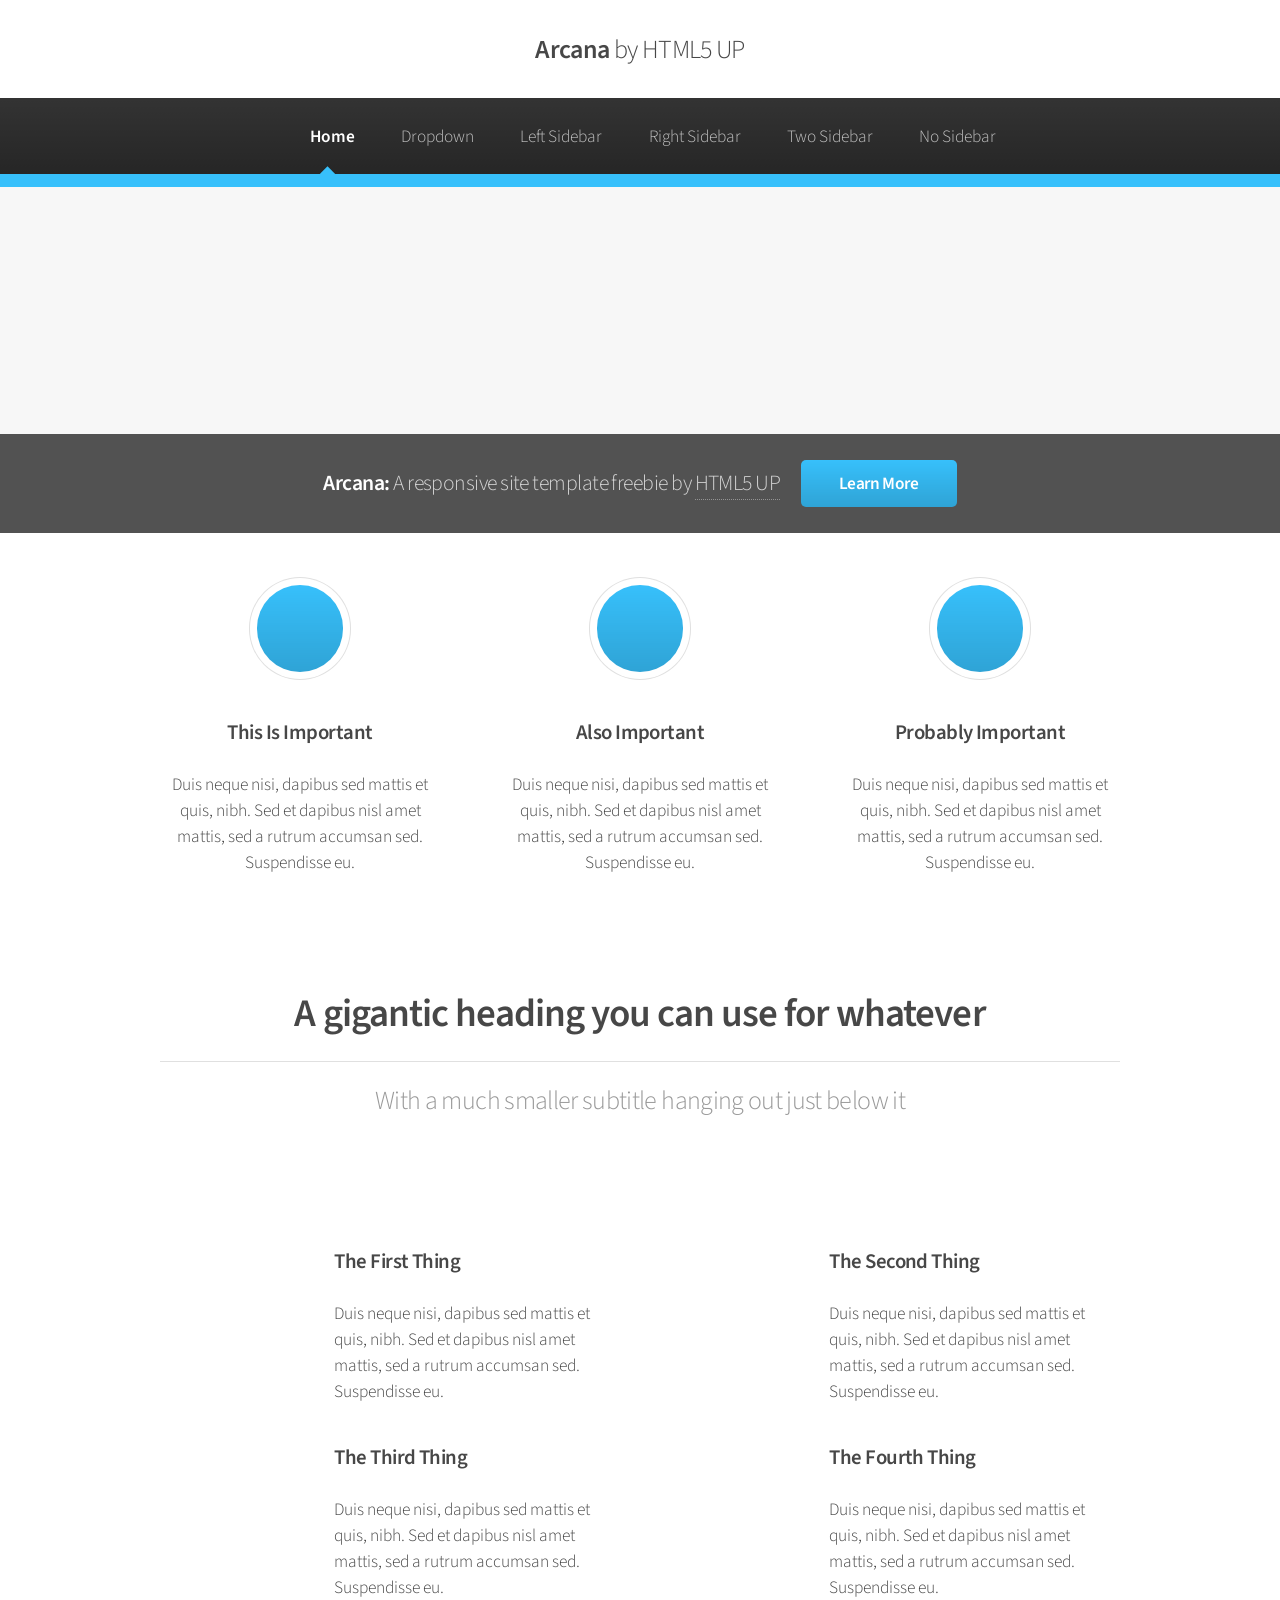
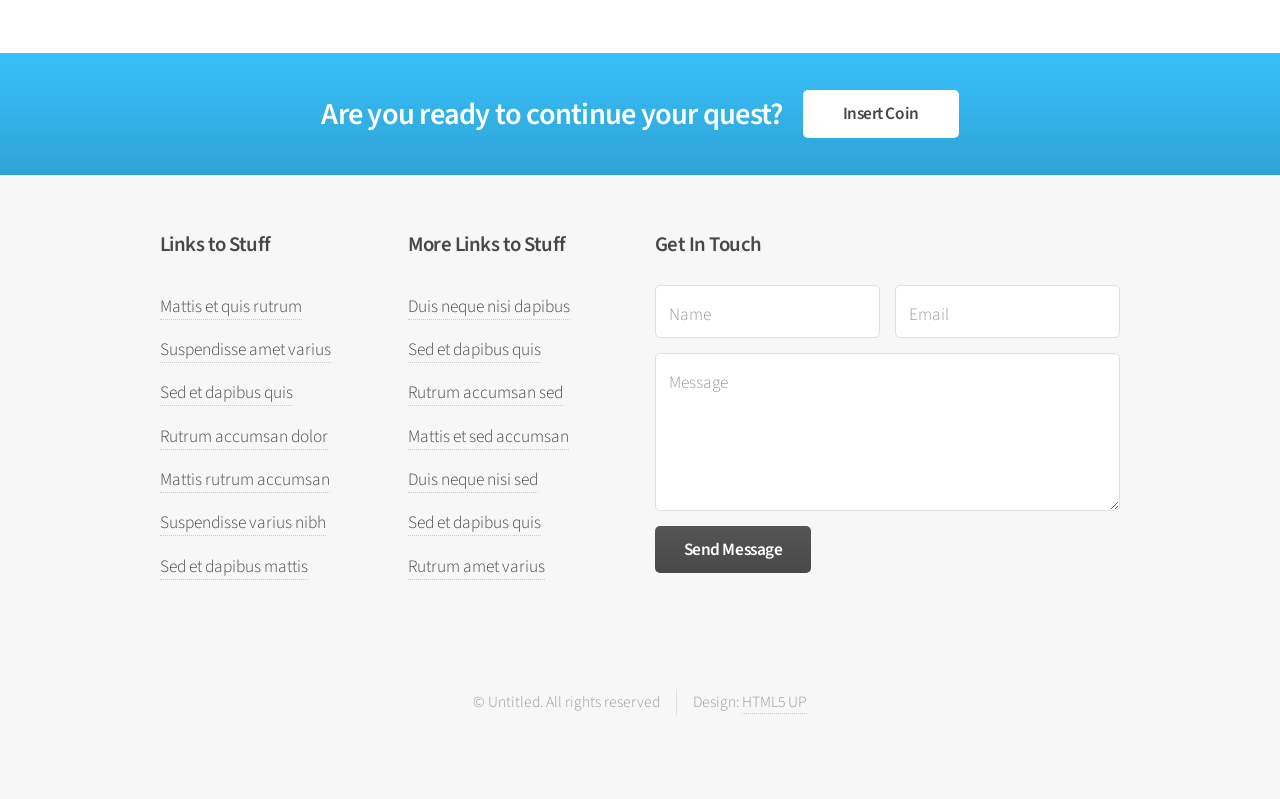
==== index.html @ fba7404a "template downloaded" ====
<!DOCTYPE HTML>
<!--
	Arcana by HTML5 UP
	html5up.net | @ajlkn
	Free for personal and commercial use under the CCA 3.0 license (html5up.net/license)
-->
<html>
	<head>
		<title>Arcana by HTML5 UP</title>
		<meta charset="utf-8" />
		<meta name="viewport" content="width=device-width, initial-scale=1, user-scalable=no" />
		<link rel="stylesheet" href="assets/css/main.css" />
	</head>
	<body class="is-preload">
		<div id="page-wrapper">

			<!-- Header -->
				<div id="header">

					<!-- Logo -->
						<h1><a href="index.html" id="logo">Arcana <em>by HTML5 UP</em></a></h1>

					<!-- Nav -->
						<nav id="nav">
							<ul>
								<li class="current"><a href="index.html">Home</a></li>
								<li>
									<a href="#">Dropdown</a>
									<ul>
										<li><a href="#">Lorem dolor</a></li>
										<li><a href="#">Magna phasellus</a></li>
										<li><a href="#">Etiam sed tempus</a></li>
										<li>
											<a href="#">Submenu</a>
											<ul>
												<li><a href="#">Lorem dolor</a></li>
												<li><a href="#">Phasellus magna</a></li>
												<li><a href="#">Magna phasellus</a></li>
												<li><a href="#">Etiam nisl</a></li>
												<li><a href="#">Veroeros feugiat</a></li>
											</ul>
										</li>
										<li><a href="#">Veroeros feugiat</a></li>
									</ul>
								</li>
								<li><a href="left-sidebar.html">Left Sidebar</a></li>
								<li><a href="right-sidebar.html">Right Sidebar</a></li>
								<li><a href="two-sidebar.html">Two Sidebar</a></li>
								<li><a href="no-sidebar.html">No Sidebar</a></li>
							</ul>
						</nav>

				</div>

			<!-- Banner -->
				<section id="banner">
					<header>
						<h2>Arcana: <em>A responsive site template freebie by <a href="http://html5up.net">HTML5 UP</a></em></h2>
						<a href="#" class="button">Learn More</a>
					</header>
				</section>

			<!-- Highlights -->
				<section class="wrapper style1">
					<div class="container">
						<div class="row gtr-200">
							<section class="col-4 col-12-narrower">
								<div class="box highlight">
									<i class="icon major fa-paper-plane"></i>
									<h3>This Is Important</h3>
									<p>Duis neque nisi, dapibus sed mattis et quis, nibh. Sed et dapibus nisl amet mattis, sed a rutrum accumsan sed. Suspendisse eu.</p>
								</div>
							</section>
							<section class="col-4 col-12-narrower">
								<div class="box highlight">
									<i class="icon major fa-pencil"></i>
									<h3>Also Important</h3>
									<p>Duis neque nisi, dapibus sed mattis et quis, nibh. Sed et dapibus nisl amet mattis, sed a rutrum accumsan sed. Suspendisse eu.</p>
								</div>
							</section>
							<section class="col-4 col-12-narrower">
								<div class="box highlight">
									<i class="icon major fa-wrench"></i>
									<h3>Probably Important</h3>
									<p>Duis neque nisi, dapibus sed mattis et quis, nibh. Sed et dapibus nisl amet mattis, sed a rutrum accumsan sed. Suspendisse eu.</p>
								</div>
							</section>
						</div>
					</div>
				</section>

			<!-- Gigantic Heading -->
				<section class="wrapper style2">
					<div class="container">
						<header class="major">
							<h2>A gigantic heading you can use for whatever</h2>
							<p>With a much smaller subtitle hanging out just below it</p>
						</header>
					</div>
				</section>

			<!-- Posts -->
				<section class="wrapper style1">
					<div class="container">
						<div class="row">
							<section class="col-6 col-12-narrower">
								<div class="box post">
									<a href="#" class="image left"><img src="images/pic01.jpg" alt="" /></a>
									<div class="inner">
										<h3>The First Thing</h3>
										<p>Duis neque nisi, dapibus sed mattis et quis, nibh. Sed et dapibus nisl amet mattis, sed a rutrum accumsan sed. Suspendisse eu.</p>
									</div>
								</div>
							</section>
							<section class="col-6 col-12-narrower">
								<div class="box post">
									<a href="#" class="image left"><img src="images/pic02.jpg" alt="" /></a>
									<div class="inner">
										<h3>The Second Thing</h3>
										<p>Duis neque nisi, dapibus sed mattis et quis, nibh. Sed et dapibus nisl amet mattis, sed a rutrum accumsan sed. Suspendisse eu.</p>
									</div>
								</div>
							</section>
						</div>
						<div class="row">
							<section class="col-6 col-12-narrower">
								<div class="box post">
									<a href="#" class="image left"><img src="images/pic03.jpg" alt="" /></a>
									<div class="inner">
										<h3>The Third Thing</h3>
										<p>Duis neque nisi, dapibus sed mattis et quis, nibh. Sed et dapibus nisl amet mattis, sed a rutrum accumsan sed. Suspendisse eu.</p>
									</div>
								</div>
							</section>
							<section class="col-6 col-12-narrower">
								<div class="box post">
									<a href="#" class="image left"><img src="images/pic04.jpg" alt="" /></a>
									<div class="inner">
										<h3>The Fourth Thing</h3>
										<p>Duis neque nisi, dapibus sed mattis et quis, nibh. Sed et dapibus nisl amet mattis, sed a rutrum accumsan sed. Suspendisse eu.</p>
									</div>
								</div>
							</section>
						</div>
					</div>
				</section>

			<!-- CTA -->
				<section id="cta" class="wrapper style3">
					<div class="container">
						<header>
							<h2>Are you ready to continue your quest?</h2>
							<a href="#" class="button">Insert Coin</a>
						</header>
					</div>
				</section>

			<!-- Footer -->
				<div id="footer">
					<div class="container">
						<div class="row">
							<section class="col-3 col-6-narrower col-12-mobilep">
								<h3>Links to Stuff</h3>
								<ul class="links">
									<li><a href="#">Mattis et quis rutrum</a></li>
									<li><a href="#">Suspendisse amet varius</a></li>
									<li><a href="#">Sed et dapibus quis</a></li>
									<li><a href="#">Rutrum accumsan dolor</a></li>
									<li><a href="#">Mattis rutrum accumsan</a></li>
									<li><a href="#">Suspendisse varius nibh</a></li>
									<li><a href="#">Sed et dapibus mattis</a></li>
								</ul>
							</section>
							<section class="col-3 col-6-narrower col-12-mobilep">
								<h3>More Links to Stuff</h3>
								<ul class="links">
									<li><a href="#">Duis neque nisi dapibus</a></li>
									<li><a href="#">Sed et dapibus quis</a></li>
									<li><a href="#">Rutrum accumsan sed</a></li>
									<li><a href="#">Mattis et sed accumsan</a></li>
									<li><a href="#">Duis neque nisi sed</a></li>
									<li><a href="#">Sed et dapibus quis</a></li>
									<li><a href="#">Rutrum amet varius</a></li>
								</ul>
							</section>
							<section class="col-6 col-12-narrower">
								<h3>Get In Touch</h3>
								<form>
									<div class="row gtr-50">
										<div class="col-6 col-12-mobilep">
											<input type="text" name="name" id="name" placeholder="Name" />
										</div>
										<div class="col-6 col-12-mobilep">
											<input type="email" name="email" id="email" placeholder="Email" />
										</div>
										<div class="col-12">
											<textarea name="message" id="message" placeholder="Message" rows="5"></textarea>
										</div>
										<div class="col-12">
											<ul class="actions">
												<li><input type="submit" class="button alt" value="Send Message" /></li>
											</ul>
										</div>
									</div>
								</form>
							</section>
						</div>
					</div>

					<!-- Icons -->
						<ul class="icons">
							<li><a href="#" class="icon fa-twitter"><span class="label">Twitter</span></a></li>
							<li><a href="#" class="icon fa-facebook"><span class="label">Facebook</span></a></li>
							<li><a href="#" class="icon fa-github"><span class="label">GitHub</span></a></li>
							<li><a href="#" class="icon fa-linkedin"><span class="label">LinkedIn</span></a></li>
							<li><a href="#" class="icon fa-google-plus"><span class="label">Google+</span></a></li>
						</ul>

					<!-- Copyright -->
						<div class="copyright">
							<ul class="menu">
								<li>&copy; Untitled. All rights reserved</li><li>Design: <a href="http://html5up.net">HTML5 UP</a></li>
							</ul>
						</div>

				</div>

		</div>

		<!-- Scripts -->
			<script src="assets/js/jquery.min.js"></script>
			<script src="assets/js/jquery.dropotron.min.js"></script>
			<script src="assets/js/browser.min.js"></script>
			<script src="assets/js/breakpoints.min.js"></script>
			<script src="assets/js/util.js"></script>
			<script src="assets/js/main.js"></script>

	</body>
</html>
---- assets/css/main.css ----
@import url("font-awesome.min.css");
@import url("https://fonts.googleapis.com/css?family=Source+Sans+Pro:300,300italic,600,600italic");

/*
	Arcana by HTML5 UP
	html5up.net | @ajlkn
	Free for personal and commercial use under the CCA 3.0 license (html5up.net/license)
*/

html, body, div, span, applet, object,
iframe, h1, h2, h3, h4, h5, h6, p, blockquote,
pre, a, abbr, acronym, address, big, cite,
code, del, dfn, em, img, ins, kbd, q, s, samp,
small, strike, strong, sub, sup, tt, var, b,
u, i, center, dl, dt, dd, ol, ul, li, fieldset,
form, label, legend, table, caption, tbody,
tfoot, thead, tr, th, td, article, aside,
canvas, details, embed, figure, figcaption,
footer, header, hgroup, menu, nav, output, ruby,
section, summary, time, mark, audio, video {
	margin: 0;
	padding: 0;
	border: 0;
	font-size: 100%;
	font: inherit;
	vertical-align: baseline;}

article, aside, details, figcaption, figure,
footer, header, hgroup, menu, nav, section {
	display: block;}

body {
	line-height: 1;
}

ol, ul {
	list-style: none;
}

blockquote, q {
	quotes: none;
}

	blockquote:before, blockquote:after, q:before, q:after {
		content: '';
		content: none;
	}

table {
	border-collapse: collapse;
	border-spacing: 0;
}

body {
	-webkit-text-size-adjust: none;
}

mark {
	background-color: transparent;
	color: inherit;
}

input::-moz-focus-inner {
	border: 0;
	padding: 0;
}

input, select, textarea {
	-moz-appearance: none;
	-webkit-appearance: none;
	-ms-appearance: none;
	appearance: none;
}

/* Basic */

	html {
		box-sizing: border-box;
	}

	*, *:before, *:after {
		box-sizing: inherit;
	}

	body {
		background: #f7f7f7 url("images/bg01.png");
	}

		body.is-preload *, body.is-preload *:before, body.is-preload *:after {
			-moz-animation: none !important;
			-webkit-animation: none !important;
			-ms-animation: none !important;
			animation: none !important;
			-moz-transition: none !important;
			-webkit-transition: none !important;
			-ms-transition: none !important;
			transition: none !important;
		}

	body, input, select, textarea {
		color: #474747;
		font-family: 'Source Sans Pro', sans-serif;
		font-size: 16pt;
		font-weight: 300;
		line-height: 1.65em;
	}

	a {
		-moz-transition: color 0.2s ease-in-out, border-color 0.2s ease-in-out, opacity 0.2s ease-in-out;
		-webkit-transition: color 0.2s ease-in-out, border-color 0.2s ease-in-out, opacity 0.2s ease-in-out;
		-ms-transition: color 0.2s ease-in-out, border-color 0.2s ease-in-out, opacity 0.2s ease-in-out;
		transition: color 0.2s ease-in-out, border-color 0.2s ease-in-out, opacity 0.2s ease-in-out;
		color: #37c0fb;
		text-decoration: none;
		border-bottom: dotted 1px;
	}

		a:hover {
			color: #37c0fb;
			border-bottom-color: transparent;
		}

	strong, b {
		font-weight: 600;
	}

	em, i {
		font-style: italic;
	}

	p, ul, ol, dl, table, blockquote {
		margin: 0 0 2em 0;
	}

	h1, h2, h3, h4, h5, h6 {
		color: inherit;
		font-weight: 600;
		line-height: 1.75em;
		margin-bottom: 1em;
	}

		h1 a, h2 a, h3 a, h4 a, h5 a, h6 a {
			color: inherit;
			text-decoration: none;
		}

		h1 em, h2 em, h3 em, h4 em, h5 em, h6 em {
			font-style: normal;
			font-weight: 300;
		}

	h2 {
		font-size: 1.75em;
		letter-spacing: -0.025em;
	}

	h3 {
		font-size: 1.2em;
		letter-spacing: -0.025em;
	}

	sub {
		font-size: 0.8em;
		position: relative;
		top: 0.5em;
	}

	sup {
		font-size: 0.8em;
		position: relative;
		top: -0.5em;
	}

	hr {
		border-top: solid 1px #e0e0e0;
		border: 0;
		margin-bottom: 1.5em;
	}

	blockquote {
		border-left: solid 0.5em #e0e0e0;
		font-style: italic;
		padding: 1em 0 1em 2em;
	}

/* Container */

	.container {
		margin: 0 auto;
		max-width: 100%;
		width: 1400px;
	}

		@media screen and (max-width: 1680px) {

			.container {
				width: 1200px;
			}

		}

		@media screen and (max-width: 1280px) {

			.container {
				width: 960px;
			}

		}

		@media screen and (max-width: 980px) {

			.container {
				width: 95%;
			}

		}

		@media screen and (max-width: 840px) {

			.container {
				width: 95%;
			}

		}

		@media screen and (max-width: 736px) {

			.container {
				width: 90%;
			}

		}

		@media screen and (max-width: 480px) {

			.container {
				width: 100%;
			}

		}

/* Row */

	.row {
		display: flex;
		flex-wrap: wrap;
		box-sizing: border-box;
		align-items: stretch;
	}

		.row > * {
			box-sizing: border-box;
		}

		.row.gtr-uniform > * > :last-child {
			margin-bottom: 0;
		}

		.row.aln-left {
			justify-content: flex-start;
		}

		.row.aln-center {
			justify-content: center;
		}

		.row.aln-right {
			justify-content: flex-end;
		}

		.row.aln-top {
			align-items: flex-start;
		}

		.row.aln-middle {
			align-items: center;
		}

		.row.aln-bottom {
			align-items: flex-end;
		}

		.row > .imp {
			order: -1;
		}

		.row > .col-1 {
			width: 8.3333333333%;
		}

		.row > .off-1 {
			margin-left: 8.3333333333%;
		}

		.row > .col-2 {
			width: 16.6666666667%;
		}

		.row > .off-2 {
			margin-left: 16.6666666667%;
		}

		.row > .col-3 {
			width: 25%;
		}

		.row > .off-3 {
			margin-left: 25%;
		}

		.row > .col-4 {
			width: 33.3333333333%;
		}

		.row > .off-4 {
			margin-left: 33.3333333333%;
		}

		.row > .col-5 {
			width: 41.6666666667%;
		}

		.row > .off-5 {
			margin-left: 41.6666666667%;
		}

		.row > .col-6 {
			width: 50%;
		}

		.row > .off-6 {
			margin-left: 50%;
		}

		.row > .col-7 {
			width: 58.3333333333%;
		}

		.row > .off-7 {
			margin-left: 58.3333333333%;
		}

		.row > .col-8 {
			width: 66.6666666667%;
		}

		.row > .off-8 {
			margin-left: 66.6666666667%;
		}

		.row > .col-9 {
			width: 75%;
		}

		.row > .off-9 {
			margin-left: 75%;
		}

		.row > .col-10 {
			width: 83.3333333333%;
		}

		.row > .off-10 {
			margin-left: 83.3333333333%;
		}

		.row > .col-11 {
			width: 91.6666666667%;
		}

		.row > .off-11 {
			margin-left: 91.6666666667%;
		}

		.row > .col-12 {
			width: 100%;
		}

		.row > .off-12 {
			margin-left: 100%;
		}

		.row.gtr-0 {
			margin-top: 0px;
			margin-left: 0px;
		}

			.row.gtr-0 > * {
				padding: 0px 0 0 0px;
			}

			.row.gtr-0.gtr-uniform {
				margin-top: 0px;
			}

				.row.gtr-0.gtr-uniform > * {
					padding-top: 0px;
				}

		.row.gtr-25 {
			margin-top: -12.5px;
			margin-left: -12.5px;
		}

			.row.gtr-25 > * {
				padding: 12.5px 0 0 12.5px;
			}

			.row.gtr-25.gtr-uniform {
				margin-top: -12.5px;
			}

				.row.gtr-25.gtr-uniform > * {
					padding-top: 12.5px;
				}

		.row.gtr-50 {
			margin-top: -25px;
			margin-left: -25px;
		}

			.row.gtr-50 > * {
				padding: 25px 0 0 25px;
			}

			.row.gtr-50.gtr-uniform {
				margin-top: -25px;
			}

				.row.gtr-50.gtr-uniform > * {
					padding-top: 25px;
				}

		.row {
			margin-top: -50px;
			margin-left: -50px;
		}

			.row > * {
				padding: 50px 0 0 50px;
			}

			.row.gtr-uniform {
				margin-top: -50px;
			}

				.row.gtr-uniform > * {
					padding-top: 50px;
				}

		.row.gtr-150 {
			margin-top: -75px;
			margin-left: -75px;
		}

			.row.gtr-150 > * {
				padding: 75px 0 0 75px;
			}

			.row.gtr-150.gtr-uniform {
				margin-top: -75px;
			}

				.row.gtr-150.gtr-uniform > * {
					padding-top: 75px;
				}

		.row.gtr-200 {
			margin-top: -100px;
			margin-left: -100px;
		}

			.row.gtr-200 > * {
				padding: 100px 0 0 100px;
			}

			.row.gtr-200.gtr-uniform {
				margin-top: -100px;
			}

				.row.gtr-200.gtr-uniform > * {
					padding-top: 100px;
				}

		@media screen and (max-width: 1680px) {

			.row {
				display: flex;
				flex-wrap: wrap;
				box-sizing: border-box;
				align-items: stretch;
			}

				.row > * {
					box-sizing: border-box;
				}

				.row.gtr-uniform > * > :last-child {
					margin-bottom: 0;
				}

				.row.aln-left {
					justify-content: flex-start;
				}

				.row.aln-center {
					justify-content: center;
				}

				.row.aln-right {
					justify-content: flex-end;
				}

				.row.aln-top {
					align-items: flex-start;
				}

				.row.aln-middle {
					align-items: center;
				}

				.row.aln-bottom {
					align-items: flex-end;
				}

				.row > .imp-wide {
					order: -1;
				}

				.row > .col-1-wide {
					width: 8.3333333333%;
				}

				.row > .off-1-wide {
					margin-left: 8.3333333333%;
				}

				.row > .col-2-wide {
					width: 16.6666666667%;
				}

				.row > .off-2-wide {
					margin-left: 16.6666666667%;
				}

				.row > .col-3-wide {
					width: 25%;
				}

				.row > .off-3-wide {
					margin-left: 25%;
				}

				.row > .col-4-wide {
					width: 33.3333333333%;
				}

				.row > .off-4-wide {
					margin-left: 33.3333333333%;
				}

				.row > .col-5-wide {
					width: 41.6666666667%;
				}

				.row > .off-5-wide {
					margin-left: 41.6666666667%;
				}

				.row > .col-6-wide {
					width: 50%;
				}

				.row > .off-6-wide {
					margin-left: 50%;
				}

				.row > .col-7-wide {
					width: 58.3333333333%;
				}

				.row > .off-7-wide {
					margin-left: 58.3333333333%;
				}

				.row > .col-8-wide {
					width: 66.6666666667%;
				}

				.row > .off-8-wide {
					margin-left: 66.6666666667%;
				}

				.row > .col-9-wide {
					width: 75%;
				}

				.row > .off-9-wide {
					margin-left: 75%;
				}

				.row > .col-10-wide {
					width: 83.3333333333%;
				}

				.row > .off-10-wide {
					margin-left: 83.3333333333%;
				}

				.row > .col-11-wide {
					width: 91.6666666667%;
				}

				.row > .off-11-wide {
					margin-left: 91.6666666667%;
				}

				.row > .col-12-wide {
					width: 100%;
				}

				.row > .off-12-wide {
					margin-left: 100%;
				}

				.row.gtr-0 {
					margin-top: 0px;
					margin-left: 0px;
				}

					.row.gtr-0 > * {
						padding: 0px 0 0 0px;
					}

					.row.gtr-0.gtr-uniform {
						margin-top: 0px;
					}

						.row.gtr-0.gtr-uniform > * {
							padding-top: 0px;
						}

				.row.gtr-25 {
					margin-top: -10px;
					margin-left: -10px;
				}

					.row.gtr-25 > * {
						padding: 10px 0 0 10px;
					}

					.row.gtr-25.gtr-uniform {
						margin-top: -10px;
					}

						.row.gtr-25.gtr-uniform > * {
							padding-top: 10px;
						}

				.row.gtr-50 {
					margin-top: -20px;
					margin-left: -20px;
				}

					.row.gtr-50 > * {
						padding: 20px 0 0 20px;
					}

					.row.gtr-50.gtr-uniform {
						margin-top: -20px;
					}

						.row.gtr-50.gtr-uniform > * {
							padding-top: 20px;
						}

				.row {
					margin-top: -40px;
					margin-left: -40px;
				}

					.row > * {
						padding: 40px 0 0 40px;
					}

					.row.gtr-uniform {
						margin-top: -40px;
					}

						.row.gtr-uniform > * {
							padding-top: 40px;
						}

				.row.gtr-150 {
					margin-top: -60px;
					margin-left: -60px;
				}

					.row.gtr-150 > * {
						padding: 60px 0 0 60px;
					}

					.row.gtr-150.gtr-uniform {
						margin-top: -60px;
					}

						.row.gtr-150.gtr-uniform > * {
							padding-top: 60px;
						}

				.row.gtr-200 {
					margin-top: -80px;
					margin-left: -80px;
				}

					.row.gtr-200 > * {
						padding: 80px 0 0 80px;
					}

					.row.gtr-200.gtr-uniform {
						margin-top: -80px;
					}

						.row.gtr-200.gtr-uniform > * {
							padding-top: 80px;
						}

		}

		@media screen and (max-width: 1280px) {

			.row {
				display: flex;
				flex-wrap: wrap;
				box-sizing: border-box;
				align-items: stretch;
			}

				.row > * {
					box-sizing: border-box;
				}

				.row.gtr-uniform > * > :last-child {
					margin-bottom: 0;
				}

				.row.aln-left {
					justify-content: flex-start;
				}

				.row.aln-center {
					justify-content: center;
				}

				.row.aln-right {
					justify-content: flex-end;
				}

				.row.aln-top {
					align-items: flex-start;
				}

				.row.aln-middle {
					align-items: center;
				}

				.row.aln-bottom {
					align-items: flex-end;
				}

				.row > .imp-normal {
					order: -1;
				}

				.row > .col-1-normal {
					width: 8.3333333333%;
				}

				.row > .off-1-normal {
					margin-left: 8.3333333333%;
				}

				.row > .col-2-normal {
					width: 16.6666666667%;
				}

				.row > .off-2-normal {
					margin-left: 16.6666666667%;
				}

				.row > .col-3-normal {
					width: 25%;
				}

				.row > .off-3-normal {
					margin-left: 25%;
				}

				.row > .col-4-normal {
					width: 33.3333333333%;
				}

				.row > .off-4-normal {
					margin-left: 33.3333333333%;
				}

				.row > .col-5-normal {
					width: 41.6666666667%;
				}

				.row > .off-5-normal {
					margin-left: 41.6666666667%;
				}

				.row > .col-6-normal {
					width: 50%;
				}

				.row > .off-6-normal {
					margin-left: 50%;
				}

				.row > .col-7-normal {
					width: 58.3333333333%;
				}

				.row > .off-7-normal {
					margin-left: 58.3333333333%;
				}

				.row > .col-8-normal {
					width: 66.6666666667%;
				}

				.row > .off-8-normal {
					margin-left: 66.6666666667%;
				}

				.row > .col-9-normal {
					width: 75%;
				}

				.row > .off-9-normal {
					margin-left: 75%;
				}

				.row > .col-10-normal {
					width: 83.3333333333%;
				}

				.row > .off-10-normal {
					margin-left: 83.3333333333%;
				}

				.row > .col-11-normal {
					width: 91.6666666667%;
				}

				.row > .off-11-normal {
					margin-left: 91.6666666667%;
				}

				.row > .col-12-normal {
					width: 100%;
				}

				.row > .off-12-normal {
					margin-left: 100%;
				}

				.row.gtr-0 {
					margin-top: 0px;
					margin-left: 0px;
				}

					.row.gtr-0 > * {
						padding: 0px 0 0 0px;
					}

					.row.gtr-0.gtr-uniform {
						margin-top: 0px;
					}

						.row.gtr-0.gtr-uniform > * {
							padding-top: 0px;
						}

				.row.gtr-25 {
					margin-top: -7.5px;
					margin-left: -7.5px;
				}

					.row.gtr-25 > * {
						padding: 7.5px 0 0 7.5px;
					}

					.row.gtr-25.gtr-uniform {
						margin-top: -7.5px;
					}

						.row.gtr-25.gtr-uniform > * {
							padding-top: 7.5px;
						}

				.row.gtr-50 {
					margin-top: -15px;
					margin-left: -15px;
				}

					.row.gtr-50 > * {
						padding: 15px 0 0 15px;
					}

					.row.gtr-50.gtr-uniform {
						margin-top: -15px;
					}

						.row.gtr-50.gtr-uniform > * {
							padding-top: 15px;
						}

				.row {
					margin-top: -30px;
					margin-left: -30px;
				}

					.row > * {
						padding: 30px 0 0 30px;
					}

					.row.gtr-uniform {
						margin-top: -30px;
					}

						.row.gtr-uniform > * {
							padding-top: 30px;
						}

				.row.gtr-150 {
					margin-top: -45px;
					margin-left: -45px;
				}

					.row.gtr-150 > * {
						padding: 45px 0 0 45px;
					}

					.row.gtr-150.gtr-uniform {
						margin-top: -45px;
					}

						.row.gtr-150.gtr-uniform > * {
							padding-top: 45px;
						}

				.row.gtr-200 {
					margin-top: -60px;
					margin-left: -60px;
				}

					.row.gtr-200 > * {
						padding: 60px 0 0 60px;
					}

					.row.gtr-200.gtr-uniform {
						margin-top: -60px;
					}

						.row.gtr-200.gtr-uniform > * {
							padding-top: 60px;
						}

		}

		@media screen and (max-width: 980px) {

			.row {
				display: flex;
				flex-wrap: wrap;
				box-sizing: border-box;
				align-items: stretch;
			}

				.row > * {
					box-sizing: border-box;
				}

				.row.gtr-uniform > * > :last-child {
					margin-bottom: 0;
				}

				.row.aln-left {
					justify-content: flex-start;
				}

				.row.aln-center {
					justify-content: center;
				}

				.row.aln-right {
					justify-content: flex-end;
				}

				.row.aln-top {
					align-items: flex-start;
				}

				.row.aln-middle {
					align-items: center;
				}

				.row.aln-bottom {
					align-items: flex-end;
				}

				.row > .imp-narrow {
					order: -1;
				}

				.row > .col-1-narrow {
					width: 8.3333333333%;
				}

				.row > .off-1-narrow {
					margin-left: 8.3333333333%;
				}

				.row > .col-2-narrow {
					width: 16.6666666667%;
				}

				.row > .off-2-narrow {
					margin-left: 16.6666666667%;
				}

				.row > .col-3-narrow {
					width: 25%;
				}

				.row > .off-3-narrow {
					margin-left: 25%;
				}

				.row > .col-4-narrow {
					width: 33.3333333333%;
				}

				.row > .off-4-narrow {
					margin-left: 33.3333333333%;
				}

				.row > .col-5-narrow {
					width: 41.6666666667%;
				}

				.row > .off-5-narrow {
					margin-left: 41.6666666667%;
				}

				.row > .col-6-narrow {
					width: 50%;
				}

				.row > .off-6-narrow {
					margin-left: 50%;
				}

				.row > .col-7-narrow {
					width: 58.3333333333%;
				}

				.row > .off-7-narrow {
					margin-left: 58.3333333333%;
				}

				.row > .col-8-narrow {
					width: 66.6666666667%;
				}

				.row > .off-8-narrow {
					margin-left: 66.6666666667%;
				}

				.row > .col-9-narrow {
					width: 75%;
				}

				.row > .off-9-narrow {
					margin-left: 75%;
				}

				.row > .col-10-narrow {
					width: 83.3333333333%;
				}

				.row > .off-10-narrow {
					margin-left: 83.3333333333%;
				}

				.row > .col-11-narrow {
					width: 91.6666666667%;
				}

				.row > .off-11-narrow {
					margin-left: 91.6666666667%;
				}

				.row > .col-12-narrow {
					width: 100%;
				}

				.row > .off-12-narrow {
					margin-left: 100%;
				}

				.row.gtr-0 {
					margin-top: 0px;
					margin-left: 0px;
				}

					.row.gtr-0 > * {
						padding: 0px 0 0 0px;
					}

					.row.gtr-0.gtr-uniform {
						margin-top: 0px;
					}

						.row.gtr-0.gtr-uniform > * {
							padding-top: 0px;
						}

				.row.gtr-25 {
					margin-top: -7.5px;
					margin-left: -7.5px;
				}

					.row.gtr-25 > * {
						padding: 7.5px 0 0 7.5px;
					}

					.row.gtr-25.gtr-uniform {
						margin-top: -7.5px;
					}

						.row.gtr-25.gtr-uniform > * {
							padding-top: 7.5px;
						}

				.row.gtr-50 {
					margin-top: -15px;
					margin-left: -15px;
				}

					.row.gtr-50 > * {
						padding: 15px 0 0 15px;
					}

					.row.gtr-50.gtr-uniform {
						margin-top: -15px;
					}

						.row.gtr-50.gtr-uniform > * {
							padding-top: 15px;
						}

				.row {
					margin-top: -30px;
					margin-left: -30px;
				}

					.row > * {
						padding: 30px 0 0 30px;
					}

					.row.gtr-uniform {
						margin-top: -30px;
					}

						.row.gtr-uniform > * {
							padding-top: 30px;
						}

				.row.gtr-150 {
					margin-top: -45px;
					margin-left: -45px;
				}

					.row.gtr-150 > * {
						padding: 45px 0 0 45px;
					}

					.row.gtr-150.gtr-uniform {
						margin-top: -45px;
					}

						.row.gtr-150.gtr-uniform > * {
							padding-top: 45px;
						}

				.row.gtr-200 {
					margin-top: -60px;
					margin-left: -60px;
				}

					.row.gtr-200 > * {
						padding: 60px 0 0 60px;
					}

					.row.gtr-200.gtr-uniform {
						margin-top: -60px;
					}

						.row.gtr-200.gtr-uniform > * {
							padding-top: 60px;
						}

		}

		@media screen and (max-width: 840px) {

			.row {
				display: flex;
				flex-wrap: wrap;
				box-sizing: border-box;
				align-items: stretch;
			}

				.row > * {
					box-sizing: border-box;
				}

				.row.gtr-uniform > * > :last-child {
					margin-bottom: 0;
				}

				.row.aln-left {
					justify-content: flex-start;
				}

				.row.aln-center {
					justify-content: center;
				}

				.row.aln-right {
					justify-content: flex-end;
				}

				.row.aln-top {
					align-items: flex-start;
				}

				.row.aln-middle {
					align-items: center;
				}

				.row.aln-bottom {
					align-items: flex-end;
				}

				.row > .imp-narrower {
					order: -1;
				}

				.row > .col-1-narrower {
					width: 8.3333333333%;
				}

				.row > .off-1-narrower {
					margin-left: 8.3333333333%;
				}

				.row > .col-2-narrower {
					width: 16.6666666667%;
				}

				.row > .off-2-narrower {
					margin-left: 16.6666666667%;
				}

				.row > .col-3-narrower {
					width: 25%;
				}

				.row > .off-3-narrower {
					margin-left: 25%;
				}

				.row > .col-4-narrower {
					width: 33.3333333333%;
				}

				.row > .off-4-narrower {
					margin-left: 33.3333333333%;
				}

				.row > .col-5-narrower {
					width: 41.6666666667%;
				}

				.row > .off-5-narrower {
					margin-left: 41.6666666667%;
				}

				.row > .col-6-narrower {
					width: 50%;
				}

				.row > .off-6-narrower {
					margin-left: 50%;
				}

				.row > .col-7-narrower {
					width: 58.3333333333%;
				}

				.row > .off-7-narrower {
					margin-left: 58.3333333333%;
				}

				.row > .col-8-narrower {
					width: 66.6666666667%;
				}

				.row > .off-8-narrower {
					margin-left: 66.6666666667%;
				}

				.row > .col-9-narrower {
					width: 75%;
				}

				.row > .off-9-narrower {
					margin-left: 75%;
				}

				.row > .col-10-narrower {
					width: 83.3333333333%;
				}

				.row > .off-10-narrower {
					margin-left: 83.3333333333%;
				}

				.row > .col-11-narrower {
					width: 91.6666666667%;
				}

				.row > .off-11-narrower {
					margin-left: 91.6666666667%;
				}

				.row > .col-12-narrower {
					width: 100%;
				}

				.row > .off-12-narrower {
					margin-left: 100%;
				}

				.row.gtr-0 {
					margin-top: 0px;
					margin-left: 0px;
				}

					.row.gtr-0 > * {
						padding: 0px 0 0 0px;
					}

					.row.gtr-0.gtr-uniform {
						margin-top: 0px;
					}

						.row.gtr-0.gtr-uniform > * {
							padding-top: 0px;
						}

				.row.gtr-25 {
					margin-top: -7.5px;
					margin-left: -7.5px;
				}

					.row.gtr-25 > * {
						padding: 7.5px 0 0 7.5px;
					}

					.row.gtr-25.gtr-uniform {
						margin-top: -7.5px;
					}

						.row.gtr-25.gtr-uniform > * {
							padding-top: 7.5px;
						}

				.row.gtr-50 {
					margin-top: -15px;
					margin-left: -15px;
				}

					.row.gtr-50 > * {
						padding: 15px 0 0 15px;
					}

					.row.gtr-50.gtr-uniform {
						margin-top: -15px;
					}

						.row.gtr-50.gtr-uniform > * {
							padding-top: 15px;
						}

				.row {
					margin-top: -30px;
					margin-left: -30px;
				}

					.row > * {
						padding: 30px 0 0 30px;
					}

					.row.gtr-uniform {
						margin-top: -30px;
					}

						.row.gtr-uniform > * {
							padding-top: 30px;
						}

				.row.gtr-150 {
					margin-top: -45px;
					margin-left: -45px;
				}

					.row.gtr-150 > * {
						padding: 45px 0 0 45px;
					}

					.row.gtr-150.gtr-uniform {
						margin-top: -45px;
					}

						.row.gtr-150.gtr-uniform > * {
							padding-top: 45px;
						}

				.row.gtr-200 {
					margin-top: -60px;
					margin-left: -60px;
				}

					.row.gtr-200 > * {
						padding: 60px 0 0 60px;
					}

					.row.gtr-200.gtr-uniform {
						margin-top: -60px;
					}

						.row.gtr-200.gtr-uniform > * {
							padding-top: 60px;
						}

		}

		@media screen and (max-width: 736px) {

			.row {
				display: flex;
				flex-wrap: wrap;
				box-sizing: border-box;
				align-items: stretch;
			}

				.row > * {
					box-sizing: border-box;
				}

				.row.gtr-uniform > * > :last-child {
					margin-bottom: 0;
				}

				.row.aln-left {
					justify-content: flex-start;
				}

				.row.aln-center {
					justify-content: center;
				}

				.row.aln-right {
					justify-content: flex-end;
				}

				.row.aln-top {
					align-items: flex-start;
				}

				.row.aln-middle {
					align-items: center;
				}

				.row.aln-bottom {
					align-items: flex-end;
				}

				.row > .imp-mobile {
					order: -1;
				}

				.row > .col-1-mobile {
					width: 8.3333333333%;
				}

				.row > .off-1-mobile {
					margin-left: 8.3333333333%;
				}

				.row > .col-2-mobile {
					width: 16.6666666667%;
				}

				.row > .off-2-mobile {
					margin-left: 16.6666666667%;
				}

				.row > .col-3-mobile {
					width: 25%;
				}

				.row > .off-3-mobile {
					margin-left: 25%;
				}

				.row > .col-4-mobile {
					width: 33.3333333333%;
				}

				.row > .off-4-mobile {
					margin-left: 33.3333333333%;
				}

				.row > .col-5-mobile {
					width: 41.6666666667%;
				}

				.row > .off-5-mobile {
					margin-left: 41.6666666667%;
				}

				.row > .col-6-mobile {
					width: 50%;
				}

				.row > .off-6-mobile {
					margin-left: 50%;
				}

				.row > .col-7-mobile {
					width: 58.3333333333%;
				}

				.row > .off-7-mobile {
					margin-left: 58.3333333333%;
				}

				.row > .col-8-mobile {
					width: 66.6666666667%;
				}

				.row > .off-8-mobile {
					margin-left: 66.6666666667%;
				}

				.row > .col-9-mobile {
					width: 75%;
				}

				.row > .off-9-mobile {
					margin-left: 75%;
				}

				.row > .col-10-mobile {
					width: 83.3333333333%;
				}

				.row > .off-10-mobile {
					margin-left: 83.3333333333%;
				}

				.row > .col-11-mobile {
					width: 91.6666666667%;
				}

				.row > .off-11-mobile {
					margin-left: 91.6666666667%;
				}

				.row > .col-12-mobile {
					width: 100%;
				}

				.row > .off-12-mobile {
					margin-left: 100%;
				}

				.row.gtr-0 {
					margin-top: 0px;
					margin-left: 0px;
				}

					.row.gtr-0 > * {
						padding: 0px 0 0 0px;
					}

					.row.gtr-0.gtr-uniform {
						margin-top: 0px;
					}

						.row.gtr-0.gtr-uniform > * {
							padding-top: 0px;
						}

				.row.gtr-25 {
					margin-top: -5px;
					margin-left: -5px;
				}

					.row.gtr-25 > * {
						padding: 5px 0 0 5px;
					}

					.row.gtr-25.gtr-uniform {
						margin-top: -5px;
					}

						.row.gtr-25.gtr-uniform > * {
							padding-top: 5px;
						}

				.row.gtr-50 {
					margin-top: -10px;
					margin-left: -10px;
				}

					.row.gtr-50 > * {
						padding: 10px 0 0 10px;
					}

					.row.gtr-50.gtr-uniform {
						margin-top: -10px;
					}

						.row.gtr-50.gtr-uniform > * {
							padding-top: 10px;
						}

				.row {
					margin-top: -20px;
					margin-left: -20px;
				}

					.row > * {
						padding: 20px 0 0 20px;
					}

					.row.gtr-uniform {
						margin-top: -20px;
					}

						.row.gtr-uniform > * {
							padding-top: 20px;
						}

				.row.gtr-150 {
					margin-top: -30px;
					margin-left: -30px;
				}

					.row.gtr-150 > * {
						padding: 30px 0 0 30px;
					}

					.row.gtr-150.gtr-uniform {
						margin-top: -30px;
					}

						.row.gtr-150.gtr-uniform > * {
							padding-top: 30px;
						}

				.row.gtr-200 {
					margin-top: -40px;
					margin-left: -40px;
				}

					.row.gtr-200 > * {
						padding: 40px 0 0 40px;
					}

					.row.gtr-200.gtr-uniform {
						margin-top: -40px;
					}

						.row.gtr-200.gtr-uniform > * {
							padding-top: 40px;
						}

		}

		@media screen and (max-width: 480px) {

			.row {
				display: flex;
				flex-wrap: wrap;
				box-sizing: border-box;
				align-items: stretch;
			}

				.row > * {
					box-sizing: border-box;
				}

				.row.gtr-uniform > * > :last-child {
					margin-bottom: 0;
				}

				.row.aln-left {
					justify-content: flex-start;
				}

				.row.aln-center {
					justify-content: center;
				}

				.row.aln-right {
					justify-content: flex-end;
				}

				.row.aln-top {
					align-items: flex-start;
				}

				.row.aln-middle {
					align-items: center;
				}

				.row.aln-bottom {
					align-items: flex-end;
				}

				.row > .imp-mobilep {
					order: -1;
				}

				.row > .col-1-mobilep {
					width: 8.3333333333%;
				}

				.row > .off-1-mobilep {
					margin-left: 8.3333333333%;
				}

				.row > .col-2-mobilep {
					width: 16.6666666667%;
				}

				.row > .off-2-mobilep {
					margin-left: 16.6666666667%;
				}

				.row > .col-3-mobilep {
					width: 25%;
				}

				.row > .off-3-mobilep {
					margin-left: 25%;
				}

				.row > .col-4-mobilep {
					width: 33.3333333333%;
				}

				.row > .off-4-mobilep {
					margin-left: 33.3333333333%;
				}

				.row > .col-5-mobilep {
					width: 41.6666666667%;
				}

				.row > .off-5-mobilep {
					margin-left: 41.6666666667%;
				}

				.row > .col-6-mobilep {
					width: 50%;
				}

				.row > .off-6-mobilep {
					margin-left: 50%;
				}

				.row > .col-7-mobilep {
					width: 58.3333333333%;
				}

				.row > .off-7-mobilep {
					margin-left: 58.3333333333%;
				}

				.row > .col-8-mobilep {
					width: 66.6666666667%;
				}

				.row > .off-8-mobilep {
					margin-left: 66.6666666667%;
				}

				.row > .col-9-mobilep {
					width: 75%;
				}

				.row > .off-9-mobilep {
					margin-left: 75%;
				}

				.row > .col-10-mobilep {
					width: 83.3333333333%;
				}

				.row > .off-10-mobilep {
					margin-left: 83.3333333333%;
				}

				.row > .col-11-mobilep {
					width: 91.6666666667%;
				}

				.row > .off-11-mobilep {
					margin-left: 91.6666666667%;
				}

				.row > .col-12-mobilep {
					width: 100%;
				}

				.row > .off-12-mobilep {
					margin-left: 100%;
				}

				.row.gtr-0 {
					margin-top: 0px;
					margin-left: 0px;
				}

					.row.gtr-0 > * {
						padding: 0px 0 0 0px;
					}

					.row.gtr-0.gtr-uniform {
						margin-top: 0px;
					}

						.row.gtr-0.gtr-uniform > * {
							padding-top: 0px;
						}

				.row.gtr-25 {
					margin-top: -5px;
					margin-left: -5px;
				}

					.row.gtr-25 > * {
						padding: 5px 0 0 5px;
					}

					.row.gtr-25.gtr-uniform {
						margin-top: -5px;
					}

						.row.gtr-25.gtr-uniform > * {
							padding-top: 5px;
						}

				.row.gtr-50 {
					margin-top: -10px;
					margin-left: -10px;
				}

					.row.gtr-50 > * {
						padding: 10px 0 0 10px;
					}

					.row.gtr-50.gtr-uniform {
						margin-top: -10px;
					}

						.row.gtr-50.gtr-uniform > * {
							padding-top: 10px;
						}

				.row {
					margin-top: -20px;
					margin-left: -20px;
				}

					.row > * {
						padding: 20px 0 0 20px;
					}

					.row.gtr-uniform {
						margin-top: -20px;
					}

						.row.gtr-uniform > * {
							padding-top: 20px;
						}

				.row.gtr-150 {
					margin-top: -30px;
					margin-left: -30px;
				}

					.row.gtr-150 > * {
						padding: 30px 0 0 30px;
					}

					.row.gtr-150.gtr-uniform {
						margin-top: -30px;
					}

						.row.gtr-150.gtr-uniform > * {
							padding-top: 30px;
						}

				.row.gtr-200 {
					margin-top: -40px;
					margin-left: -40px;
				}

					.row.gtr-200 > * {
						padding: 40px 0 0 40px;
					}

					.row.gtr-200.gtr-uniform {
						margin-top: -40px;
					}

						.row.gtr-200.gtr-uniform > * {
							padding-top: 40px;
						}

		}

/* Section/Article */

	section.special, article.special {
		text-align: center;
	}

	header p {
		color: #999;
		font-size: 1.25em;
		position: relative;
		margin-top: -1.25em;
		margin-bottom: 2.25em;
	}

	header.major {
		text-align: center;
		margin: 0 0 2em 0;
	}

		header.major h2 {
			font-size: 2.25em;
		}

		header.major p {
			position: relative;
			border-top: solid 1px #e0e0e0;
			padding: 1em 0 0 0;
			margin: 0;
			top: -1em;
			font-size: 1.5em;
			letter-spacing: -0.025em;
		}

	footer {
		margin: 0 0 3em 0;
	}

		footer > :last-child {
			margin-bottom: 0;
		}

		footer.major {
			padding-top: 3em;
		}

/* Form */

	input[type="text"],
	input[type="password"],
	input[type="email"],
	textarea {
		-moz-appearance: none;
		-webkit-appearance: none;
		-ms-appearance: none;
		appearance: none;
		-moz-transition: border-color 0.2s ease-in-out;
		-webkit-transition: border-color 0.2s ease-in-out;
		-ms-transition: border-color 0.2s ease-in-out;
		transition: border-color 0.2s ease-in-out;
		background: #fff;
		border: solid 1px #e0e0e0;
		border-radius: 5px;
		color: inherit;
		display: block;
		outline: 0;
		padding: 0.75em;
		text-decoration: none;
		width: 100%;
	}

		input[type="text"]:focus,
		input[type="password"]:focus,
		input[type="email"]:focus,
		textarea:focus {
			border-color: #37c0fb;
		}

	input[type="text"],
	input[type="password"],
	input[type="email"] {
		line-height: 1em;
	}

	label {
		display: block;
		color: inherit;
		font-weight: 600;
		line-height: 1.75em;
		margin-bottom: 0.5em;
	}

	::-webkit-input-placeholder {
		color: #999;
		position: relative;
		top: 3px;
	}

	:-moz-placeholder {
		color: #999;
	}

	::-moz-placeholder {
		color: #999;
	}

	:-ms-input-placeholder {
		color: #999;
	}

/* Image */

	.image {
		border: 0;
		display: inline-block;
		position: relative;
		border-radius: 5px;
	}

		.image img {
			display: block;
			border-radius: 5px;
		}

		.image.left {
			display: block;
			float: left;
			margin: 0 2em 2em 0;
			position: relative;
			top: 0.25em;
		}

			.image.left img {
				display: block;
				width: 100%;
			}

		.image.fit {
			display: block;
		}

			.image.fit img {
				display: block;
				width: 100%;
			}

		.image.featured {
			display: block;
			margin: 0 0 2em 0;
		}

			.image.featured img {
				display: block;
				width: 100%;
			}

/* Icon */

	.icon {
		text-decoration: none;
		position: relative;
		text-decoration: none;
	}

		.icon:before {
			-moz-osx-font-smoothing: grayscale;
			-webkit-font-smoothing: antialiased;
			font-family: FontAwesome;
			font-style: normal;
			font-weight: normal;
			text-transform: none !important;
		}

		.icon > .label {
			display: none;
		}

		.icon.major {
			text-align: center;
			cursor: default;
			background-color: #37c0fb;
			background-image: -moz-linear-gradient(top, rgba(0,0,0,0), rgba(0,0,0,0.15)), url("images/bg01.png");
			background-image: -webkit-linear-gradient(top, rgba(0,0,0,0), rgba(0,0,0,0.15)), url("images/bg01.png");
			background-image: -ms-linear-gradient(top, rgba(0,0,0,0), rgba(0,0,0,0.15)), url("images/bg01.png");
			background-image: linear-gradient(top, rgba(0,0,0,0), rgba(0,0,0,0.15)), url("images/bg01.png");
			color: #fff;
			border-radius: 100%;
			display: inline-block;
			width: 5em;
			height: 5em;
			line-height: 5em;
			box-shadow: 0 0 0 7px white, 0 0 0 8px #e0e0e0;
			margin: 0 0 2em 0;
		}

			.icon.major:before {
				font-size: 36px;
			}

/* Lists */

	ol {
		list-style: decimal;
		padding-left: 1.25em;
	}

		ol li {
			padding-left: 0.25em;
		}

	ul {
		list-style: disc;
		padding-left: 1em;
	}

		ul li {
			padding-left: 0.5em;
		}

/* Links */

	ul.links {
		list-style: none;
		padding-left: 0;
	}

		ul.links li {
			line-height: 2.5em;
			padding-left: 0;
		}

/* Icons */

	ul.icons {
		cursor: default;
		list-style: none;
		padding-left: 0;
	}

		ul.icons li {
			display: inline-block;
			line-height: 1em;
			padding-left: 1.5em;
		}

			ul.icons li:first-child {
				padding-left: 0;
			}

			ul.icons li a, ul.icons li span {
				font-size: 2em;
				border: 0;
			}

/* Menu */

	ul.menu {
		list-style: none;
		padding-left: 0;
	}

		ul.menu li {
			border-left: solid 1px #e0e0e0;
			display: inline-block;
			padding: 0 0 0 1em;
			margin: 0 0 0 1em;
		}

			ul.menu li:first-child {
				border-left: 0;
				margin-left: 0;
				padding-left: 0;
			}

/* Actions */

	ul.actions {
		display: -moz-flex;
		display: -webkit-flex;
		display: -ms-flex;
		display: flex;
		cursor: default;
		list-style: none;
		margin-left: -1em;
		padding-left: 0;
	}

		ul.actions li {
			padding: 0 0 0 1em;
			vertical-align: middle;
		}

		ul.actions.special {
			-moz-justify-content: center;
			-webkit-justify-content: center;
			-ms-justify-content: center;
			justify-content: center;
			width: 100%;
			margin-left: 0;
		}

			ul.actions.special li:first-child {
				padding-left: 0;
			}

		ul.actions.stacked {
			-moz-flex-direction: column;
			-webkit-flex-direction: column;
			-ms-flex-direction: column;
			flex-direction: column;
			margin-left: 0;
		}

			ul.actions.stacked li {
				padding: 1.25em 0 0 0;
			}

				ul.actions.stacked li:first-child {
					padding-top: 0;
				}

		ul.actions.fit {
			width: calc(100% + 1em);
		}

			ul.actions.fit li {
				-moz-flex-grow: 1;
				-webkit-flex-grow: 1;
				-ms-flex-grow: 1;
				flex-grow: 1;
				-moz-flex-shrink: 1;
				-webkit-flex-shrink: 1;
				-ms-flex-shrink: 1;
				flex-shrink: 1;
				width: 100%;
			}

				ul.actions.fit li > * {
					width: 100%;
				}

			ul.actions.fit.stacked {
				width: 100%;
			}

		@media screen and (max-width: 736px) {

			ul.actions:not(.fixed) {
				-moz-flex-direction: column;
				-webkit-flex-direction: column;
				-ms-flex-direction: column;
				flex-direction: column;
				margin-left: 0;
				width: 100% !important;
			}

				ul.actions:not(.fixed) li {
					-moz-flex-grow: 1;
					-webkit-flex-grow: 1;
					-ms-flex-grow: 1;
					flex-grow: 1;
					-moz-flex-shrink: 1;
					-webkit-flex-shrink: 1;
					-ms-flex-shrink: 1;
					flex-shrink: 1;
					padding: 1em 0 0 0;
					text-align: center;
					width: 100%;
				}

					ul.actions:not(.fixed) li > * {
						width: 100%;
					}

					ul.actions:not(.fixed) li:first-child {
						padding-top: 0;
					}

					ul.actions:not(.fixed) li input[type="submit"],
					ul.actions:not(.fixed) li input[type="reset"],
					ul.actions:not(.fixed) li input[type="button"],
					ul.actions:not(.fixed) li button,
					ul.actions:not(.fixed) li .button {
						width: 100%;
					}

						ul.actions:not(.fixed) li input[type="submit"].icon:before,
						ul.actions:not(.fixed) li input[type="reset"].icon:before,
						ul.actions:not(.fixed) li input[type="button"].icon:before,
						ul.actions:not(.fixed) li button.icon:before,
						ul.actions:not(.fixed) li .button.icon:before {
							margin-left: -0.5em;
						}

		}

/* Tables */

	table {
		width: 100%;
	}

		table.default {
			width: 100%;
		}

			table.default tbody tr {
				border-bottom: solid 1px #e0e0e0;
			}

			table.default td {
				padding: 0.5em 1em 0.5em 1em;
			}

			table.default th {
				font-weight: 600;
				padding: 0.5em 1em 0.5em 1em;
				text-align: left;
			}

			table.default thead {
				background-color: #555555;
				background-image: -moz-linear-gradient(top, rgba(0,0,0,0), rgba(0,0,0,0.15)), url("images/bg01.png");
				background-image: -webkit-linear-gradient(top, rgba(0,0,0,0), rgba(0,0,0,0.15)), url("images/bg01.png");
				background-image: -ms-linear-gradient(top, rgba(0,0,0,0), rgba(0,0,0,0.15)), url("images/bg01.png");
				background-image: linear-gradient(top, rgba(0,0,0,0), rgba(0,0,0,0.15)), url("images/bg01.png");
				color: #fff;
			}

/* Button */

	input[type="submit"],
	input[type="reset"],
	input[type="button"],
	button,
	.button {
		-moz-appearance: none;
		-webkit-appearance: none;
		-ms-appearance: none;
		appearance: none;
		-moz-transition: background-color 0.2s ease-in-out, color 0.2s ease-in-out, box-shadow 0.2s ease-in-out;
		-webkit-transition: background-color 0.2s ease-in-out, color 0.2s ease-in-out, box-shadow 0.2s ease-in-out;
		-ms-transition: background-color 0.2s ease-in-out, color 0.2s ease-in-out, box-shadow 0.2s ease-in-out;
		transition: background-color 0.2s ease-in-out, color 0.2s ease-in-out, box-shadow 0.2s ease-in-out;
		background-image: -moz-linear-gradient(top, rgba(0,0,0,0), rgba(0,0,0,0.15)), url("images/bg01.png");
		background-image: -webkit-linear-gradient(top, rgba(0,0,0,0), rgba(0,0,0,0.15)), url("images/bg01.png");
		background-image: -ms-linear-gradient(top, rgba(0,0,0,0), rgba(0,0,0,0.15)), url("images/bg01.png");
		background-image: linear-gradient(top, rgba(0,0,0,0), rgba(0,0,0,0.15)), url("images/bg01.png");
		background-color: #37c0fb;
		border-radius: 5px;
		border: 0;
		color: #fff;
		cursor: pointer;
		display: inline-block;
		padding: 0 1.5em;
		line-height: 2.75em;
		min-width: 9em;
		text-align: center;
		text-decoration: none;
		font-weight: 600;
		letter-spacing: -0.025em;
	}

		input[type="submit"]:hover,
		input[type="reset"]:hover,
		input[type="button"]:hover,
		button:hover,
		.button:hover {
			background-color: #50c8fc;
			color: #fff !important;
		}

		input[type="submit"]:active,
		input[type="reset"]:active,
		input[type="button"]:active,
		button:active,
		.button:active {
			background-color: #1eb8fb;
			color: #fff;
		}

		input[type="submit"].alt,
		input[type="reset"].alt,
		input[type="button"].alt,
		button.alt,
		.button.alt {
			background-color: #555555;
			color: #fff;
		}

			input[type="submit"].alt:hover,
			input[type="reset"].alt:hover,
			input[type="button"].alt:hover,
			button.alt:hover,
			.button.alt:hover {
				background-color: #626262;
			}

			input[type="submit"].alt:active,
			input[type="reset"].alt:active,
			input[type="button"].alt:active,
			button.alt:active,
			.button.alt:active {
				background-color: #484848;
			}

		input[type="submit"].icon:before,
		input[type="reset"].icon:before,
		input[type="button"].icon:before,
		button.icon:before,
		.button.icon:before {
			margin-right: 0.5em;
		}

		input[type="submit"].fit,
		input[type="reset"].fit,
		input[type="button"].fit,
		button.fit,
		.button.fit {
			width: 100%;
		}

		input[type="submit"].small,
		input[type="reset"].small,
		input[type="button"].small,
		button.small,
		.button.small {
			font-size: 0.8em;
		}

/* Box */

	.box.highlight {
		text-align: center;
	}

	.box.post {
		position: relative;
		margin: 0 0 2em 0;
	}

		.box.post:after {
			content: '';
			display: block;
			clear: both;
		}

		.box.post .inner {
			margin-left: calc(30% + 2em);
		}

			.box.post .inner > :last-child {
				margin-bottom: 0;
			}

		.box.post .image {
			width: 30%;
			margin: 0;
		}

/* Header */

	#header {
		text-align: center;
		padding: 3em 0 0 0;
		background-color: #fff;
		background-image: url("images/bg02.png"), url("images/bg02.png"), url("images/bg01.png");
		background-position: top left,					top left,					top left;
		background-size: 100% 6em,					100% 6em,					auto;
		background-repeat: no-repeat,					no-repeat,					repeat;
	}

		#header h1 {
			padding: 0 0 2.75em 0;
			margin: 0;
		}

			#header h1 a {
				font-size: 1.5em;
				letter-spacing: -0.025em;
				border: 0;
			}

	#nav {
		cursor: default;
		background-color: #333;
		background-image: -moz-linear-gradient(top, rgba(0,0,0,0), rgba(0,0,0,0.3)), url("images/bg01.png");
		background-image: -webkit-linear-gradient(top, rgba(0,0,0,0), rgba(0,0,0,0.3)), url("images/bg01.png");
		background-image: -ms-linear-gradient(top, rgba(0,0,0,0), rgba(0,0,0,0.3)), url("images/bg01.png");
		background-image: linear-gradient(top, rgba(0,0,0,0), rgba(0,0,0,0.3)), url("images/bg01.png");
		padding: 0;
	}

		#nav:after {
			content: '';
			display: block;
			width: 100%;
			height: 0.75em;
			background-color: #37c0fb;
			background-image: url("images/bg01.png");
		}

		#nav > ul {
			margin: 0;
		}

			#nav > ul > li {
				position: relative;
				display: inline-block;
				margin-left: 1em;
			}

				#nav > ul > li a {
					color: #c0c0c0;
					text-decoration: none;
					border: 0;
					display: block;
					padding: 1.5em 0.5em 1.35em 0.5em;
				}

				#nav > ul > li:first-child {
					margin-left: 0;
				}

				#nav > ul > li:hover a {
					color: #fff;
				}

				#nav > ul > li.current {
					font-weight: 600;
				}

					#nav > ul > li.current:before {
						-moz-transform: rotateZ(45deg);
						-webkit-transform: rotateZ(45deg);
						-ms-transform: rotateZ(45deg);
						transform: rotateZ(45deg);
						width: 0.75em;
						height: 0.75em;
						content: '';
						display: block;
						position: absolute;
						bottom: -0.5em;
						left: 50%;
						margin-left: -0.375em;
						background-color: #37c0fb;
						background-image: url("images/bg01.png");
					}

					#nav > ul > li.current a {
						color: #fff;
					}

				#nav > ul > li.active a {
					color: #fff;
				}

				#nav > ul > li.active.current:before {
					opacity: 0;
				}

				#nav > ul > li > ul {
					display: none;
				}

/* Dropotron */

	.dropotron {
		background-image: -moz-linear-gradient(top, rgba(0,0,0,0.3), rgba(0,0,0,0)), url("images/bg01.png");
		background-image: -webkit-linear-gradient(top, rgba(0,0,0,0.3), rgba(0,0,0,0)), url("images/bg01.png");
		background-image: -ms-linear-gradient(top, rgba(0,0,0,0.3), rgba(0,0,0,0)), url("images/bg01.png");
		background-image: linear-gradient(top, rgba(0,0,0,0.3), rgba(0,0,0,0)), url("images/bg01.png");
		background-color: #333;
		border-radius: 5px;
		color: #fff;
		min-width: 10em;
		padding: 1em 0;
		text-align: center;
		box-shadow: 0 1em 1em 0 rgba(0, 0, 0, 0.5);
		list-style: none;
	}

		.dropotron > li {
			line-height: 2em;
			padding: 0 1.1em 0 1em;
		}

			.dropotron > li > a {
				color: #c0c0c0;
				text-decoration: none;
				border: 0;
			}

			.dropotron > li.active > a, .dropotron > li:hover > a {
				color: #fff;
			}

		.dropotron.level-0 {
			border-radius: 0 0 5px 5px;
			font-size: 0.9em;
			padding-top: 0;
			margin-top: -1px;
		}

/* Banner */

	#banner {
		background-image: url("../../images/banner.jpg");
		background-position: center center;
		background-size: cover;
		height: 28em;
		text-align: center;
		position: relative;
	}

		#banner header {
			position: absolute;
			bottom: 0;
			left: 0;
			width: 100%;
			background: #212121;
			background: rgba(27, 27, 27, 0.75);
			color: #fff;
			padding: 1.5em 0;
		}

			#banner header h2 {
				display: inline-block;
				margin: 0;
				font-size: 1.25em;
				vertical-align: middle;
			}

				#banner header h2 em {
					opacity: 0.75;
				}

				#banner header h2 a {
					border-bottom-color: rgba(255, 255, 255, 0.5);
				}

					#banner header h2 a:hover {
						border-bottom-color: transparent;
					}

			#banner header .button {
				vertical-align: middle;
				margin-left: 1em;
			}

/* Wrapper */

	.wrapper {
		padding: 5em 0 3em 0;
	}

		.wrapper.style1 {
			background: #fff;
		}

		.wrapper.style2 {
			background-color: #fff;
			background-image: url("images/bg02.png"), url("images/bg03.png"), url("images/bg01.png");
			background-position: top left,						bottom left,					top left;
			background-size: 100% 6em,						100% 6em,						auto;
			background-repeat: no-repeat,						no-repeat,						repeat;
		}

		.wrapper.style3 {
			background-color: #37c0fb;
			background-image: -moz-linear-gradient(top, rgba(0,0,0,0), rgba(0,0,0,0.15)), url("images/bg01.png");
			background-image: -webkit-linear-gradient(top, rgba(0,0,0,0), rgba(0,0,0,0.15)), url("images/bg01.png");
			background-image: -ms-linear-gradient(top, rgba(0,0,0,0), rgba(0,0,0,0.15)), url("images/bg01.png");
			background-image: linear-gradient(top, rgba(0,0,0,0), rgba(0,0,0,0.15)), url("images/bg01.png");
			color: #fff;
		}

			.wrapper.style3 .button {
				background: #fff;
				color: #474747;
			}

				.wrapper.style3 .button:hover {
					color: #37c0fb !important;
				}

/* CTA */

	#cta {
		text-align: center;
		padding: 3.5em 0;
	}

		#cta header h2 {
			display: inline-block;
			vertical-align: middle;
			margin: 0;
		}

		#cta header .button {
			vertical-align: middle;
			margin-left: 1em;
		}

/* Footer */

	#footer {
		padding: 4em 0 8em 0;
	}

		#footer a {
			color: inherit;
			border-bottom-color: rgba(71, 71, 71, 0.25);
		}

			#footer a:hover {
				color: #37c0fb;
				border-bottom-color: transparent;
			}

		#footer .container {
			margin-bottom: 4em;
		}

		#footer .icons {
			text-align: center;
			margin: 0;
		}

			#footer .icons a {
				color: #999;
			}

				#footer .icons a:hover {
					color: #474747;
				}

		#footer .copyright {
			color: #999;
			margin-top: 1.5em;
			text-align: center;
			font-size: 0.9em;
		}

/* Wide */

	@media screen and (max-width: 1680px) {

		/* Basic */

			body, input, select, textarea {
				font-size: 14pt;
				line-height: 1.5em;
			}

		/* Banner */

			#banner {
				height: 24em;
			}

	}

/* Normal */

	@media screen and (max-width: 1280px) {

		/* Basic */

			body, input, select, textarea {
				font-size: 13pt;
				line-height: 1.5em;
			}

		/* Lists */

			ol {
				padding-left: 1.25em;
			}

				ol li {
					padding-left: 0.25em;
				}

		/* Icons */

			ul.icons li a, ul.icons li span {
				font-size: 1.5em;
			}

		/* Header */

			#header {
				padding: 2em 0 0 0;
			}

				#header h1 {
					padding: 0 0 1.75em 0;
				}

		/* Banner */

			#banner {
				height: 20em;
			}

		/* Wrapper */

			.wrapper {
				padding: 3em 0 1em 0;
			}

		/* CTA */

			#cta {
				padding: 2em 0;
			}

		/* Footer */

			#footer {
				padding: 3em 0 3em 0;
			}

				#footer .container {
					margin-bottom: 1em;
				}

	}

/* Narrow */

	@media screen and (max-width: 980px) {

		/* Basic */

			body, input, select, textarea {
				font-size: 12pt;
				line-height: 1.5em;
			}

	}

/* Narrower */

	#navPanel, #titleBar {
		display: none;
	}

	@media screen and (max-width: 840px) {

		/* Basic */

			html, body {
				overflow-x: hidden;
			}

			body, input, select, textarea {
				font-size: 13pt;
			}

			h1, h2, h3, h4, h5, h6 {
				margin-bottom: 0.5em;
			}

			header p {
				margin-top: -0.75em;
			}

			header.major {
				text-align: center;
				margin: 0 0 2em 0;
			}

				header.major h2 {
					font-size: 1.75em;
				}

				header.major p {
					top: -0.25em;
					font-size: 1.25em;
				}

		/* Box */

			.box.highlight {
				text-align: left;
				position: relative;
				padding-left: 7em;
			}

				.box.highlight i {
					position: absolute;
					margin: 0;
					left: 0;
					top: 0.25em;
				}

			.box.post .inner {
				margin-left: calc(20% + 2em);
			}

			.box.post .image {
				width: 20%;
			}

		/* Header */

			#header {
				display: none;
			}

		/* Banner */

			#banner {
				height: 20em;
			}

				#banner header h2 {
					display: block;
				}

				#banner header .button {
					margin: 1em 0 0 0;
				}

		/* CTA */

			#cta {
				padding: 1.5em 0;
			}

				#cta header h2 {
					display: block;
				}

				#cta header .button {
					margin: 1em 0 0 0;
				}

		/* Footer */

			#footer {
				text-align: center;
			}

				#footer .container {
					margin-bottom: 4em;
				}

				#footer form .actions {
					-moz-justify-content: center;
					-webkit-justify-content: center;
					-ms-justify-content: center;
					justify-content: center;
					width: 100%;
					margin-left: 0;
				}

					#footer form .actions li:first-child {
						padding-left: 0;
					}

		/* Nav */

			#page-wrapper {
				-moz-backface-visibility: hidden;
				-webkit-backface-visibility: hidden;
				-ms-backface-visibility: hidden;
				backface-visibility: hidden;
				-moz-transition: -moz-transform 0.5s ease;
				-webkit-transition: -webkit-transform 0.5s ease;
				-ms-transition: -ms-transform 0.5s ease;
				transition: transform 0.5s ease;
				padding-bottom: 1px;
				padding-top: 44px;
			}

			#titleBar {
				-moz-backface-visibility: hidden;
				-webkit-backface-visibility: hidden;
				-ms-backface-visibility: hidden;
				backface-visibility: hidden;
				-moz-transition: -moz-transform 0.5s ease;
				-webkit-transition: -webkit-transform 0.5s ease;
				-ms-transition: -ms-transform 0.5s ease;
				transition: transform 0.5s ease;
				display: block;
				height: 44px;
				left: 0;
				position: fixed;
				top: 0;
				width: 100%;
				z-index: 10001;
				background-color: #333;
				background-image: -moz-linear-gradient(top, rgba(0,0,0,0), rgba(0,0,0,0.3)), url("images/bg01.png");
				background-image: -webkit-linear-gradient(top, rgba(0,0,0,0), rgba(0,0,0,0.3)), url("images/bg01.png");
				background-image: -ms-linear-gradient(top, rgba(0,0,0,0), rgba(0,0,0,0.3)), url("images/bg01.png");
				background-image: linear-gradient(top, rgba(0,0,0,0), rgba(0,0,0,0.3)), url("images/bg01.png");
				height: 44px;
				line-height: 44px;
				box-shadow: 0 4px 0 0 #37c0fb;
			}

				#titleBar .title {
					display: block;
					position: relative;
					font-weight: 600;
					text-align: center;
					color: #fff;
					z-index: 1;
				}

					#titleBar .title em {
						font-style: normal;
						font-weight: 300;
					}

				#titleBar .toggle {
					text-decoration: none;
					border: 0;
					height: 60px;
					left: 0;
					position: absolute;
					top: 0;
					width: 80px;
					z-index: 2;
				}

					#titleBar .toggle:before {
						-moz-osx-font-smoothing: grayscale;
						-webkit-font-smoothing: antialiased;
						font-family: FontAwesome;
						font-style: normal;
						font-weight: normal;
						text-transform: none !important;
					}

					#titleBar .toggle:before {
						content: '\f0c9';
						display: block;
						height: 44px;
						text-align: center;
						width: 44px;
						color: #fff;
						opacity: 0.5;
					}

					#titleBar .toggle:active:before {
						opacity: 0.75;
					}

			#navPanel {
				background-color: #1f1f1f;
				box-shadow: inset -1px 0 3px 0 rgba(0, 0, 0, 0.5);
				background-image: -moz-linear-gradient(left, rgba(0,0,0,0) 75%, rgba(0,0,0,0.15)), url("images/bg01.png");
				background-image: -webkit-linear-gradient(left, rgba(0,0,0,0) 75%, rgba(0,0,0,0.15)), url("images/bg01.png");
				background-image: -ms-linear-gradient(left, rgba(0,0,0,0) 75%, rgba(0,0,0,0.15)), url("images/bg01.png");
				background-image: linear-gradient(left, rgba(0,0,0,0) 75%, rgba(0,0,0,0.15)), url("images/bg01.png");
				-moz-backface-visibility: hidden;
				-webkit-backface-visibility: hidden;
				-ms-backface-visibility: hidden;
				backface-visibility: hidden;
				-moz-transform: translateX(-275px);
				-webkit-transform: translateX(-275px);
				-ms-transform: translateX(-275px);
				transform: translateX(-275px);
				-moz-transition: -moz-transform 0.5s ease;
				-webkit-transition: -webkit-transform 0.5s ease;
				-ms-transition: -ms-transform 0.5s ease;
				transition: transform 0.5s ease;
				display: block;
				height: 100%;
				left: 0;
				overflow-y: auto;
				position: fixed;
				top: 0;
				width: 275px;
				z-index: 10002;
			}

				#navPanel .link {
					border-bottom: 0;
					border-top: solid 1px rgba(255, 255, 255, 0.05);
					color: #888;
					display: block;
					height: 48px;
					line-height: 48px;
					padding: 0 1em 0 1em;
					text-decoration: none;
				}

					#navPanel .link:first-child {
						border-top: 0;
					}

					#navPanel .link.depth-0 {
						color: #fff;
					}

					#navPanel .link .indent-1 {
						display: inline-block;
						width: 1em;
					}

					#navPanel .link .indent-2 {
						display: inline-block;
						width: 2em;
					}

					#navPanel .link .indent-3 {
						display: inline-block;
						width: 3em;
					}

					#navPanel .link .indent-4 {
						display: inline-block;
						width: 4em;
					}

					#navPanel .link .indent-5 {
						display: inline-block;
						width: 5em;
					}

			body.navPanel-visible #page-wrapper {
				-moz-transform: translateX(275px);
				-webkit-transform: translateX(275px);
				-ms-transform: translateX(275px);
				transform: translateX(275px);
			}

			body.navPanel-visible #titleBar {
				-moz-transform: translateX(275px);
				-webkit-transform: translateX(275px);
				-ms-transform: translateX(275px);
				transform: translateX(275px);
			}

			body.navPanel-visible #navPanel {
				-moz-transform: translateX(0);
				-webkit-transform: translateX(0);
				-ms-transform: translateX(0);
				transform: translateX(0);
			}

	}

/* Mobile */

	@media screen and (max-width: 736px) {

		/* Basic */

			body, input, select, textarea {
				font-size: 11pt;
				line-height: 1.35em;
			}

			h2 {
				font-size: 1.25em;
				letter-spacing: 0;
				line-height: 1.35em;
			}

			h3 {
				font-size: 1em;
				letter-spacing: 0;
				line-height: 1.35em;
			}

			header p {
				margin-top: -0.5em;
				font-size: 1em;
			}

			header.major {
				padding: 0 20px;
			}

				header.major h2 {
					font-size: 1.25em;
				}

				header.major p {
					top: 0;
					margin-top: 1.25em;
					font-size: 1em;
				}

		/* Menu */

			ul.menu li {
				border: 0;
				padding: 0;
				margin: 0;
				display: block;
				line-height: 2em;
			}

		/* Banner */

			#banner {
				height: 18em;
			}

		/* Wrapper */

			.wrapper {
				padding: 2em 0 1px 0;
			}

	}

/* Mobile (Portrait) */

	@media screen and (max-width: 480px) {

		/* Icon */

			.icon.major {
				width: 4em;
				height: 4em;
				line-height: 4em;
				box-shadow: 0 0 0 7px white, 0 0 0 8px #e0e0e0;
			}

				.icon.major:before {
					font-size: 24px;
				}

		/* Button */

			input[type="submit"],
			input[type="reset"],
			input[type="button"],
			button,
			.button {
				width: 100%;
				display: block;
			}

		/* Box */

			.box.highlight {
				padding-left: calc(4em + 30px);
			}

			.box.post .inner {
				margin-left: calc(30% + 20px);
			}

			.box.post .image {
				width: 30%;
			}

		/* Banner */

			#banner {
				height: 20em;
			}

				#banner header {
					padding: 20px;
				}

		/* Wrapper */

			.wrapper {
				padding: 2em 20px 1px 20px;
			}

		/* CTA */

			#cta {
				padding: 20px;
			}

		/* Footer */

			#footer {
				padding: 2em 20px;
				text-align: left;
			}

	}
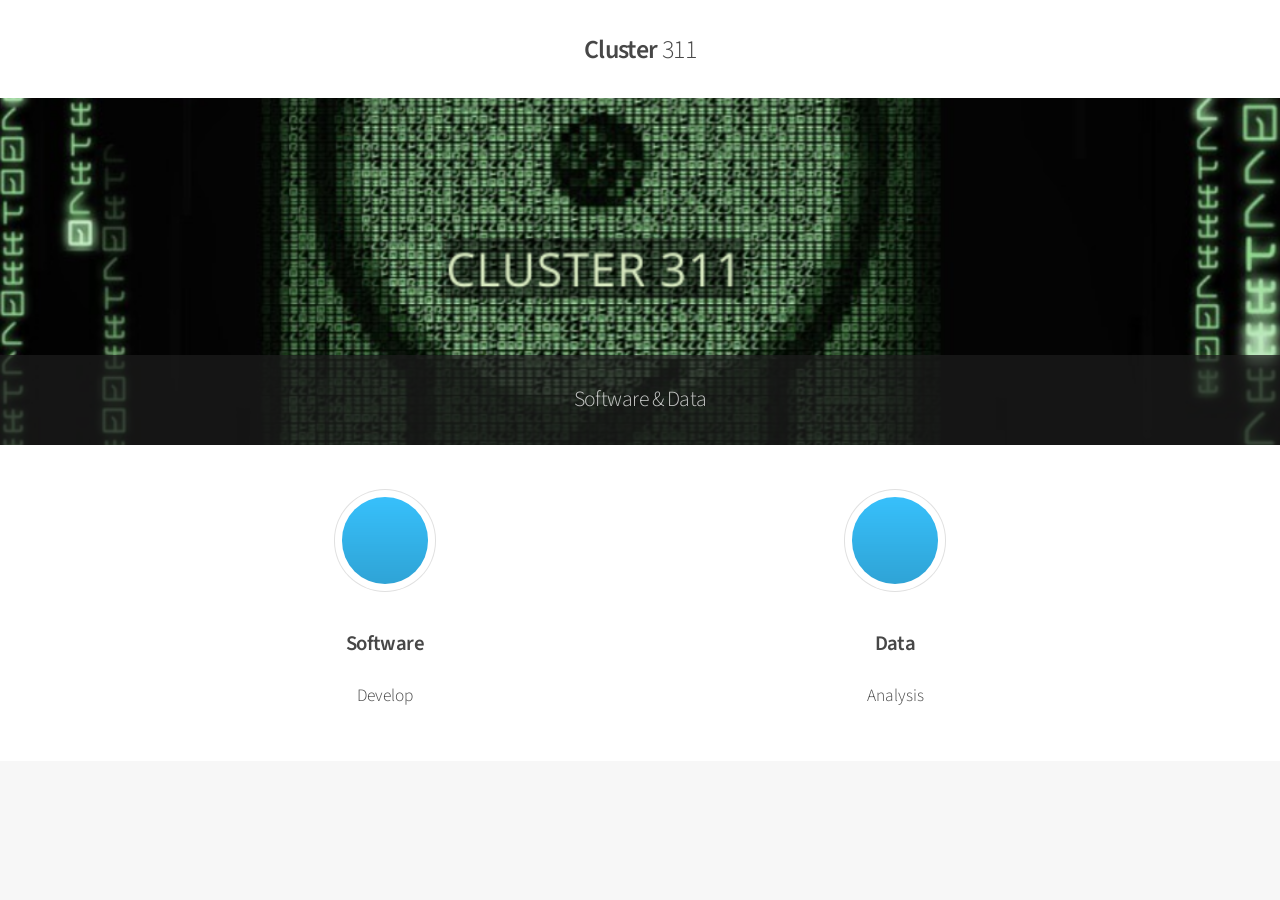
==== commit e1b6a571: "cleaning" ====
--- a/index.html
+++ b/index.html
@@ -6,8 +6,9 @@
 -->
 <html>
 	<head>
-		<title>Arcana by HTML5 UP</title>
+		<title>Cluster 311</title>
 		<meta charset="utf-8" />
+		<meta http-equiv=”Content-Language” content=”es”/>
 		<meta name="viewport" content="width=device-width, initial-scale=1, user-scalable=no" />
 		<link rel="stylesheet" href="assets/css/main.css" />
 	</head>
@@ -18,45 +19,13 @@
 				<div id="header">
 
 					<!-- Logo -->
-						<h1><a href="index.html" id="logo">Arcana <em>by HTML5 UP</em></a></h1>
-
-					<!-- Nav -->
-						<nav id="nav">
-							<ul>
-								<li class="current"><a href="index.html">Home</a></li>
-								<li>
-									<a href="#">Dropdown</a>
-									<ul>
-										<li><a href="#">Lorem dolor</a></li>
-										<li><a href="#">Magna phasellus</a></li>
-										<li><a href="#">Etiam sed tempus</a></li>
-										<li>
-											<a href="#">Submenu</a>
-											<ul>
-												<li><a href="#">Lorem dolor</a></li>
-												<li><a href="#">Phasellus magna</a></li>
-												<li><a href="#">Magna phasellus</a></li>
-												<li><a href="#">Etiam nisl</a></li>
-												<li><a href="#">Veroeros feugiat</a></li>
-											</ul>
-										</li>
-										<li><a href="#">Veroeros feugiat</a></li>
-									</ul>
-								</li>
-								<li><a href="left-sidebar.html">Left Sidebar</a></li>
-								<li><a href="right-sidebar.html">Right Sidebar</a></li>
-								<li><a href="two-sidebar.html">Two Sidebar</a></li>
-								<li><a href="no-sidebar.html">No Sidebar</a></li>
-							</ul>
-						</nav>
-
+						<h1><a href="index.html" id="logo">Cluster <em>311</em></a></h1>
 				</div>
 
 			<!-- Banner -->
 				<section id="banner">
 					<header>
-						<h2>Arcana: <em>A responsive site template freebie by <a href="http://html5up.net">HTML5 UP</a></em></h2>
-						<a href="#" class="button">Learn More</a>
+						<h2><em>Software & Data </em></h2>
 					</header>
 				</section>
 
@@ -64,164 +33,36 @@
 				<section class="wrapper style1">
 					<div class="container">
 						<div class="row gtr-200">
-							<section class="col-4 col-12-narrower">
+							<section class="col-6 col-12-narrower">
 								<div class="box highlight">
 									<i class="icon major fa-paper-plane"></i>
-									<h3>This Is Important</h3>
-									<p>Duis neque nisi, dapibus sed mattis et quis, nibh. Sed et dapibus nisl amet mattis, sed a rutrum accumsan sed. Suspendisse eu.</p>
+									<h3>Software</h3>
+									<p>Develop</p>
 								</div>
 							</section>
-							<section class="col-4 col-12-narrower">
+							<section class="col-6 col-12-narrower">
 								<div class="box highlight">
 									<i class="icon major fa-pencil"></i>
-									<h3>Also Important</h3>
-									<p>Duis neque nisi, dapibus sed mattis et quis, nibh. Sed et dapibus nisl amet mattis, sed a rutrum accumsan sed. Suspendisse eu.</p>
+									<h3>Data</h3>
+									<p>Analysis</p>
 								</div>
 							</section>
-							<section class="col-4 col-12-narrower">
-								<div class="box highlight">
-									<i class="icon major fa-wrench"></i>
-									<h3>Probably Important</h3>
-									<p>Duis neque nisi, dapibus sed mattis et quis, nibh. Sed et dapibus nisl amet mattis, sed a rutrum accumsan sed. Suspendisse eu.</p>
-								</div>
-							</section>
+							
 						</div>
 					</div>
 				</section>
 
-			<!-- Gigantic Heading -->
-				<section class="wrapper style2">
-					<div class="container">
-						<header class="major">
-							<h2>A gigantic heading you can use for whatever</h2>
-							<p>With a much smaller subtitle hanging out just below it</p>
-						</header>
-					</div>
-				</section>
-
-			<!-- Posts -->
-				<section class="wrapper style1">
-					<div class="container">
-						<div class="row">
-							<section class="col-6 col-12-narrower">
-								<div class="box post">
-									<a href="#" class="image left"><img src="images/pic01.jpg" alt="" /></a>
-									<div class="inner">
-										<h3>The First Thing</h3>
-										<p>Duis neque nisi, dapibus sed mattis et quis, nibh. Sed et dapibus nisl amet mattis, sed a rutrum accumsan sed. Suspendisse eu.</p>
-									</div>
-								</div>
-							</section>
-							<section class="col-6 col-12-narrower">
-								<div class="box post">
-									<a href="#" class="image left"><img src="images/pic02.jpg" alt="" /></a>
-									<div class="inner">
-										<h3>The Second Thing</h3>
-										<p>Duis neque nisi, dapibus sed mattis et quis, nibh. Sed et dapibus nisl amet mattis, sed a rutrum accumsan sed. Suspendisse eu.</p>
-									</div>
-								</div>
-							</section>
-						</div>
-						<div class="row">
-							<section class="col-6 col-12-narrower">
-								<div class="box post">
-									<a href="#" class="image left"><img src="images/pic03.jpg" alt="" /></a>
-									<div class="inner">
-										<h3>The Third Thing</h3>
-										<p>Duis neque nisi, dapibus sed mattis et quis, nibh. Sed et dapibus nisl amet mattis, sed a rutrum accumsan sed. Suspendisse eu.</p>
-									</div>
-								</div>
-							</section>
-							<section class="col-6 col-12-narrower">
-								<div class="box post">
-									<a href="#" class="image left"><img src="images/pic04.jpg" alt="" /></a>
-									<div class="inner">
-										<h3>The Fourth Thing</h3>
-										<p>Duis neque nisi, dapibus sed mattis et quis, nibh. Sed et dapibus nisl amet mattis, sed a rutrum accumsan sed. Suspendisse eu.</p>
-									</div>
-								</div>
-							</section>
-						</div>
-					</div>
-				</section>
-
-			<!-- CTA -->
-				<section id="cta" class="wrapper style3">
-					<div class="container">
-						<header>
-							<h2>Are you ready to continue your quest?</h2>
-							<a href="#" class="button">Insert Coin</a>
-						</header>
-					</div>
-				</section>
 
 			<!-- Footer -->
 				<div id="footer">
-					<div class="container">
-						<div class="row">
-							<section class="col-3 col-6-narrower col-12-mobilep">
-								<h3>Links to Stuff</h3>
-								<ul class="links">
-									<li><a href="#">Mattis et quis rutrum</a></li>
-									<li><a href="#">Suspendisse amet varius</a></li>
-									<li><a href="#">Sed et dapibus quis</a></li>
-									<li><a href="#">Rutrum accumsan dolor</a></li>
-									<li><a href="#">Mattis rutrum accumsan</a></li>
-									<li><a href="#">Suspendisse varius nibh</a></li>
-									<li><a href="#">Sed et dapibus mattis</a></li>
-								</ul>
-							</section>
-							<section class="col-3 col-6-narrower col-12-mobilep">
-								<h3>More Links to Stuff</h3>
-								<ul class="links">
-									<li><a href="#">Duis neque nisi dapibus</a></li>
-									<li><a href="#">Sed et dapibus quis</a></li>
-									<li><a href="#">Rutrum accumsan sed</a></li>
-									<li><a href="#">Mattis et sed accumsan</a></li>
-									<li><a href="#">Duis neque nisi sed</a></li>
-									<li><a href="#">Sed et dapibus quis</a></li>
-									<li><a href="#">Rutrum amet varius</a></li>
-								</ul>
-							</section>
-							<section class="col-6 col-12-narrower">
-								<h3>Get In Touch</h3>
-								<form>
-									<div class="row gtr-50">
-										<div class="col-6 col-12-mobilep">
-											<input type="text" name="name" id="name" placeholder="Name" />
-										</div>
-										<div class="col-6 col-12-mobilep">
-											<input type="email" name="email" id="email" placeholder="Email" />
-										</div>
-										<div class="col-12">
-											<textarea name="message" id="message" placeholder="Message" rows="5"></textarea>
-										</div>
-										<div class="col-12">
-											<ul class="actions">
-												<li><input type="submit" class="button alt" value="Send Message" /></li>
-											</ul>
-										</div>
-									</div>
-								</form>
-							</section>
-						</div>
-					</div>
 
 					<!-- Icons -->
 						<ul class="icons">
-							<li><a href="#" class="icon fa-twitter"><span class="label">Twitter</span></a></li>
-							<li><a href="#" class="icon fa-facebook"><span class="label">Facebook</span></a></li>
-							<li><a href="#" class="icon fa-github"><span class="label">GitHub</span></a></li>
-							<li><a href="#" class="icon fa-linkedin"><span class="label">LinkedIn</span></a></li>
-							<li><a href="#" class="icon fa-google-plus"><span class="label">Google+</span></a></li>
+							<li><a href="https://twitter.com/Cluster311" class="icon fa-twitter"><span class="label">Twitter</span></a></li>
+							<li><a href="https://www.instagram.com/cluster.311/" class="icon fa-instagram"><span class="label">Facebook</span></a></li>
+							<li><a href="https://github.com/cluster311" class="icon fa-github"><span class="label">GitHub</span></a></li>
+							<li><a href="mailto:cluster311@gmail.com" class="icon fa-envelope"><span class="label">Email</span></a></li>
 						</ul>
-
-					<!-- Copyright -->
-						<div class="copyright">
-							<ul class="menu">
-								<li>&copy; Untitled. All rights reserved</li><li>Design: <a href="http://html5up.net">HTML5 UP</a></li>
-							</ul>
-						</div>
 
 				</div>
 
--- a/assets/css/main.css
+++ b/assets/css/main.css
@@ -2658,7 +2658,7 @@
 /* Banner */
 
 	#banner {
-		background-image: url("../../images/banner.jpg");
+		background-image: url("../../images/cluster311-matrix-wi.png");
 		background-position: center center;
 		background-size: cover;
 		height: 28em;
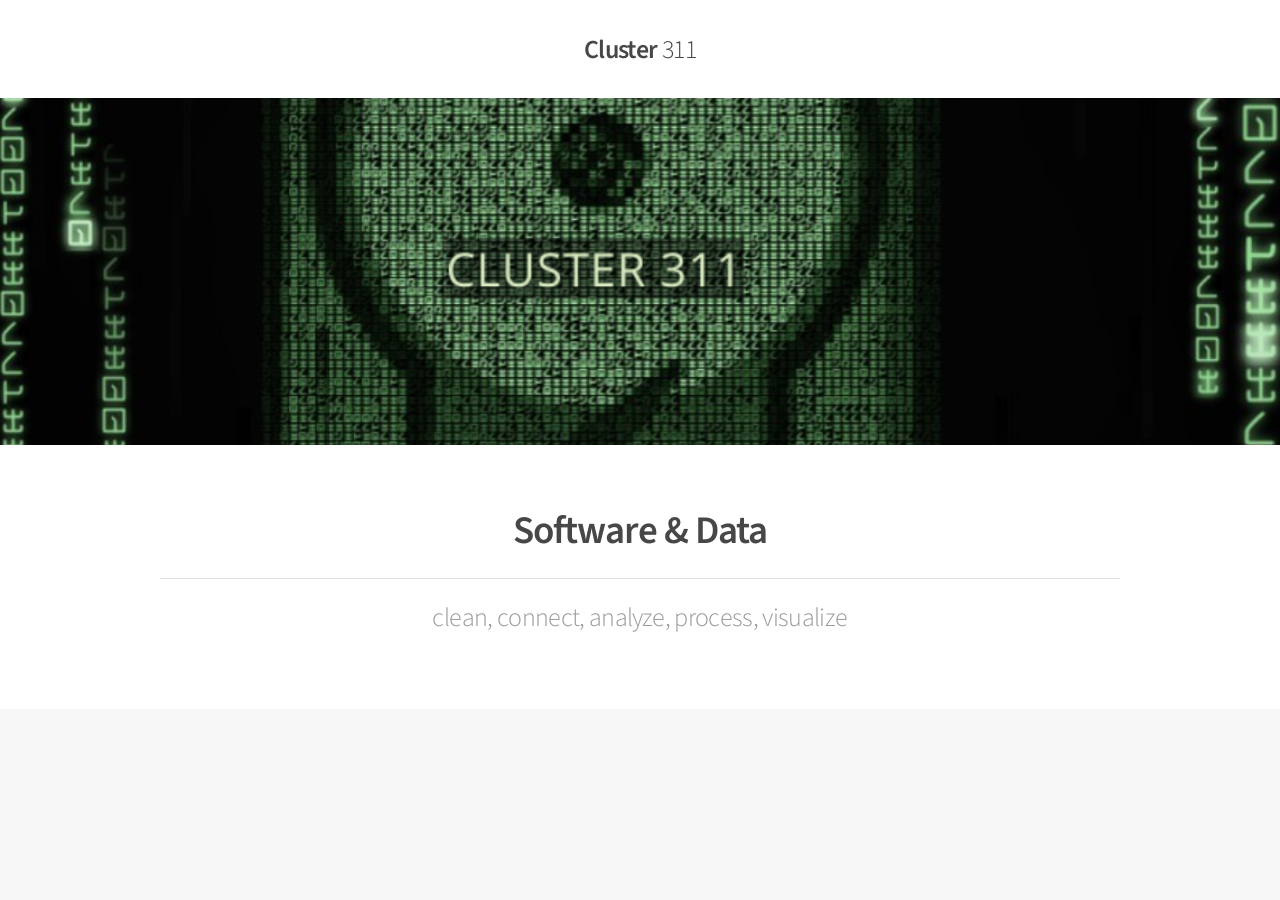
==== commit 76fcbe75: "ponel" ====
--- a/index.html
+++ b/index.html
@@ -24,33 +24,18 @@
 
 			<!-- Banner -->
 				<section id="banner">
-					<header>
-						<h2><em>Software & Data </em></h2>
-					</header>
+					
 				</section>
 
 			<!-- Highlights -->
-				<section class="wrapper style1">
-					<div class="container">
-						<div class="row gtr-200">
-							<section class="col-6 col-12-narrower">
-								<div class="box highlight">
-									<i class="icon major fa-paper-plane"></i>
-									<h3>Software</h3>
-									<p>Develop</p>
-								</div>
-							</section>
-							<section class="col-6 col-12-narrower">
-								<div class="box highlight">
-									<i class="icon major fa-pencil"></i>
-									<h3>Data</h3>
-									<p>Analysis</p>
-								</div>
-							</section>
-							
-						</div>
-					</div>
-				</section>
+			<section class="wrapper style2">
+				<div class="container">
+					<header class="major">
+						<h2>Software & Data</h2>
+						<p>clean, connect, analyze, process, visualize</p>
+					</header>
+				</div>
+			</section>
 
 
 			<!-- Footer -->
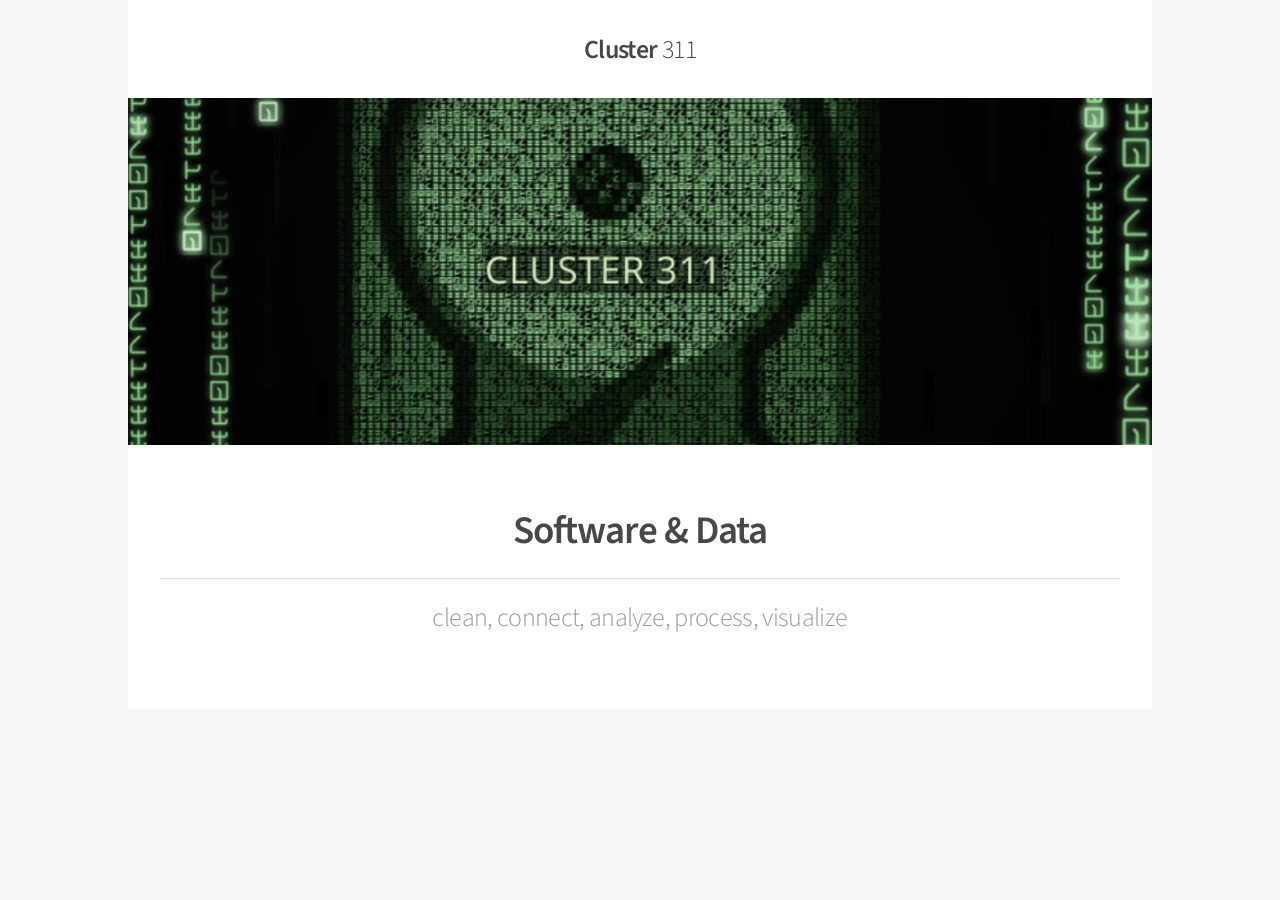
==== commit 23bf0b38: "analytics" ====
--- a/index.html
+++ b/index.html
@@ -6,6 +6,18 @@
 -->
 <html>
 	<head>
+
+		<!-- Global site tag (gtag.js) - Google Analytics -->
+		<script async src="https://www.googletagmanager.com/gtag/js?id=UA-138655156-1"></script>
+		<script>
+		window.dataLayer = window.dataLayer || [];
+		function gtag(){dataLayer.push(arguments);}
+		gtag('js', new Date());
+
+		gtag('config', 'UA-138655156-1');
+		</script>
+
+
 		<title>Cluster 311</title>
 		<meta charset="utf-8" />
 		<meta http-equiv=”Content-Language” content=”es”/>
--- a/assets/css/main.css
+++ b/assets/css/main.css
@@ -192,9 +192,13 @@
 	}
 
 		@media screen and (max-width: 1680px) {
-
+			#page-wrapper {
+				max-width: 80%;
+				margin-left: auto;
+				margin-right: auto;
+			}
 			.container {
-				width: 1200px;
+				width: 960px;
 			}
 
 		}
@@ -2809,7 +2813,10 @@
 		/* Banner */
 
 			#banner {
-				height: 24em;
+				margin-left: auto;
+				margin-right: auto;
+				height: 16em;
+				max-width: 80%;
 			}
 
 	}
@@ -2855,6 +2862,7 @@
 
 			#banner {
 				height: 20em;
+				max-width: 100%;
 			}
 
 		/* Wrapper */
@@ -2890,6 +2898,12 @@
 			body, input, select, textarea {
 				font-size: 12pt;
 				line-height: 1.5em;
+			}
+
+			#banner {
+				margin-left: auto;
+				margin-right: auto;
+				max-width: 80%;
 			}
 
 	}
@@ -2967,6 +2981,7 @@
 
 			#banner {
 				height: 20em;
+				max-width: 100%;
 			}
 
 				#banner header h2 {
@@ -3255,6 +3270,7 @@
 
 			#banner {
 				height: 18em;
+				max-width: 100%;
 			}
 
 		/* Wrapper */
@@ -3311,6 +3327,7 @@
 
 			#banner {
 				height: 20em;
+				max-width: 100%;
 			}
 
 				#banner header {
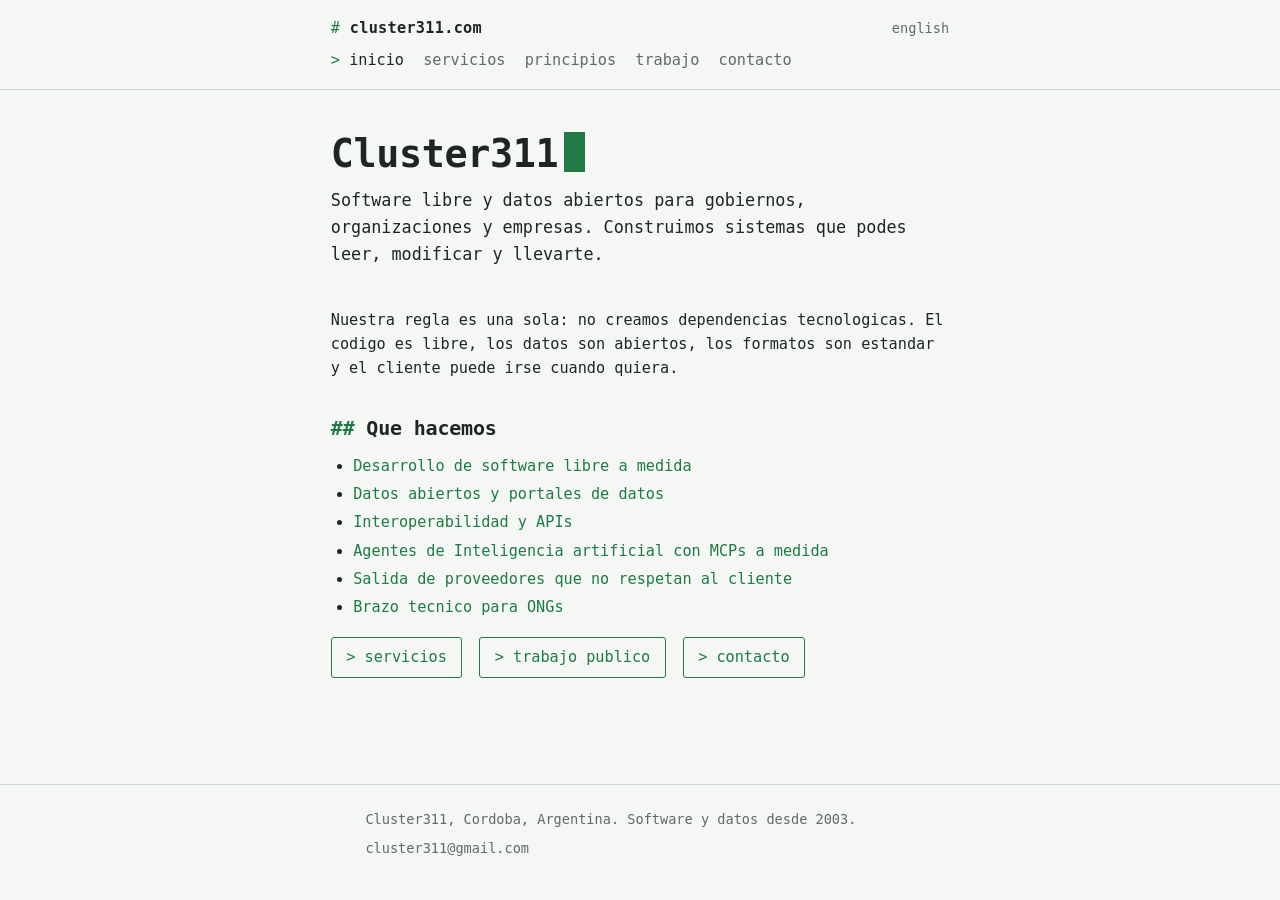
==== commit 26c1af9e: "Sitio nuevo de cluster311.com" ====
--- a/index.html
+++ b/index.html
@@ -1,77 +1,69 @@
-<!DOCTYPE HTML>
-<!--
-	Arcana by HTML5 UP
-	html5up.net | @ajlkn
-	Free for personal and commercial use under the CCA 3.0 license (html5up.net/license)
--->
-<html>
-	<head>
-
-		<!-- Global site tag (gtag.js) - Google Analytics -->
-		<script async src="https://www.googletagmanager.com/gtag/js?id=UA-138655156-1"></script>
-		<script>
-		window.dataLayer = window.dataLayer || [];
-		function gtag(){dataLayer.push(arguments);}
-		gtag('js', new Date());
-
-		gtag('config', 'UA-138655156-1');
-		</script>
-
-
-		<title>Cluster 311</title>
-		<meta charset="utf-8" />
-		<meta http-equiv=”Content-Language” content=”es”/>
-		<meta name="viewport" content="width=device-width, initial-scale=1, user-scalable=no" />
-		<link rel="stylesheet" href="assets/css/main.css" />
-	</head>
-	<body class="is-preload">
-		<div id="page-wrapper">
-
-			<!-- Header -->
-				<div id="header">
-
-					<!-- Logo -->
-						<h1><a href="index.html" id="logo">Cluster <em>311</em></a></h1>
-				</div>
-
-			<!-- Banner -->
-				<section id="banner">
-					
-				</section>
-
-			<!-- Highlights -->
-			<section class="wrapper style2">
-				<div class="container">
-					<header class="major">
-						<h2>Software & Data</h2>
-						<p>clean, connect, analyze, process, visualize</p>
-					</header>
-				</div>
-			</section>
-
-
-			<!-- Footer -->
-				<div id="footer">
-
-					<!-- Icons -->
-						<ul class="icons">
-							<li><a href="https://twitter.com/Cluster311" class="icon fa-twitter"><span class="label">Twitter</span></a></li>
-							<li><a href="https://www.instagram.com/cluster.311/" class="icon fa-instagram"><span class="label">Facebook</span></a></li>
-							<li><a href="https://github.com/cluster311" class="icon fa-github"><span class="label">GitHub</span></a></li>
-							<li><a href="mailto:cluster311@gmail.com" class="icon fa-envelope"><span class="label">Email</span></a></li>
-						</ul>
-
-				</div>
-
-		</div>
-
-		<!-- Scripts -->
-			<script src="assets/js/jquery.min.js"></script>
-			<script src="assets/js/jquery.dropotron.min.js"></script>
-			<script src="assets/js/browser.min.js"></script>
-			<script src="assets/js/breakpoints.min.js"></script>
-			<script src="assets/js/util.js"></script>
-			<script src="assets/js/main.js"></script>
-
-	</body>
-</html>+<!DOCTYPE html>
+<html lang="es">
+<head>
+  <meta charset="utf-8">
+  <meta name="viewport" content="width=device-width, initial-scale=1">
+  <title>Cluster311</title>
+  <meta name="description" content="Cluster311: software libre y datos abiertos para gobiernos, organizaciones y ONGs. Sin dependencias tecnologicas. Cordoba, Argentina.">
+  <meta property="og:title" content="Cluster311">
+  <meta property="og:description" content="Cluster311: software libre y datos abiertos para gobiernos, organizaciones y ONGs. Sin dependencias tecnologicas. Cordoba, Argentina.">
+  <meta property="og:type" content="website">
+  <meta property="og:url" content="https://cluster311.com/">
+  <meta property="og:locale" content="es_AR">
+  <link rel="icon" href="/favicon.svg" type="image/svg+xml">
+  <link rel="canonical" href="https://cluster311.com/">
+  <link rel="alternate" hreflang="es" href="https://cluster311.com/">
+  <link rel="alternate" hreflang="en" href="https://cluster311.com/en/">
+  <link rel="alternate" hreflang="x-default" href="https://cluster311.com/">
+  <link rel="stylesheet" href="/css/base.css">
+</head>
+<body>
+  <a class="skip" href="#main">Saltar al contenido</a>
+  <header class="site">
+    <div class="wrap">
+      <a class="brand" href="/">cluster311.com</a>
+      <nav aria-label="Principal">
+      <a href="/" aria-current="page">inicio</a>
+      <a href="/servicios/">servicios</a>
+      <a href="/principios/">principios</a>
+      <a href="/trabajo/">trabajo</a>
+      <a href="/contacto/">contacto</a>
+      </nav>
+      <span class="lang"><a href="/en/" lang="en" hreflang="en">english</a></span>
+    </div>
+  </header>
+  <main id="main" class="wrap">
+    <section class="hero">
+      <h1>Cluster311<span class="cursor" aria-hidden="true"></span></h1>
+      <p class="lede">Software libre y datos abiertos para gobiernos, organizaciones y empresas.
+        Construimos sistemas que podes leer, modificar y llevarte.</p>
+    </section>
+
+    <p>Nuestra regla es una sola: no creamos dependencias tecnologicas. El codigo es libre, los
+      datos son abiertos, los formatos son estandar y el cliente puede irse cuando quiera.</p>
+
+    <h2>Que hacemos</h2>
+    <ul>
+      <li><a href="/servicios/#desarrollo">Desarrollo de software libre a medida</a></li>
+      <li><a href="/servicios/#datos">Datos abiertos y portales de datos</a></li>
+      <li><a href="/servicios/#interoperabilidad">Interoperabilidad y APIs</a></li>
+      <li><a href="/servicios/#ia">Agentes de Inteligencia artificial con MCPs a medida</a></li>
+      <li><a href="/servicios/#salida">Salida de proveedores que no respetan al cliente</a></li>
+      <li><a href="/servicios/#ong">Brazo tecnico para ONGs</a></li>
+    </ul>
+
+    <p>
+      <a class="btn" href="/servicios/">servicios</a>
+      <a class="btn" href="/trabajo/">trabajo publico</a>
+      <a class="btn" href="/contacto/">contacto</a>
+    </p>
+
+  </main>
+  <footer class="site">
+    <div class="wrap">
+      <span>Cluster311, Cordoba, Argentina. Software y datos desde 2003.</span>
+      <a href="mailto:cluster311@gmail.com">cluster311@gmail.com</a>
+    </div>
+  </footer>
+</body>
+</html>
--- a/css/base.css
+++ b/css/base.css
@@ -0,0 +1,276 @@
+/* Cluster311 design kit (shared with tbrsoft.com). One file, no build, no dependencies. */
+
+:root {
+  --bg: #0c0f0d;
+  --bg-2: #141a16;
+  --fg: #d6dcd6;
+  --fg-dim: #86918a;
+  --line: #263029;
+  --accent: #5ee08a;
+  --accent-2: #3aa866;
+  --mono: ui-monospace, "JetBrains Mono", "Cascadia Code", "Fira Code",
+          "DejaVu Sans Mono", Menlo, Consolas, monospace;
+  --measure: 72ch;
+  color-scheme: dark;
+}
+
+@media (prefers-color-scheme: light) {
+  :root {
+    --bg: #f4f7f4;
+    --bg-2: #e9efe9;
+    --fg: #1f2622;
+    --fg-dim: #5f6b64;
+    --line: #cfd9d1;
+    --accent: #1f7a45;
+    --accent-2: #2e9a5a;
+    color-scheme: light;
+  }
+}
+
+* { box-sizing: border-box; }
+
+html { font-size: 100%; }
+
+body {
+  margin: 0;
+  min-height: 100vh;
+  display: flex;
+  flex-direction: column;
+  background: var(--bg);
+  color: var(--fg);
+  font-family: var(--mono);
+  font-size: 0.95rem;
+  line-height: 1.6;
+  -webkit-font-smoothing: antialiased;
+}
+
+a { color: var(--accent); text-decoration: none; }
+a:hover, a:focus { text-decoration: underline; text-underline-offset: 3px; }
+a:focus-visible { outline: 2px solid var(--accent); outline-offset: 2px; }
+
+h1, h2, h3 {
+  font-weight: 600;
+  line-height: 1.25;
+  margin: 2.2rem 0 0.8rem;
+  letter-spacing: -0.01em;
+}
+h1 { font-size: 1.8rem; margin-top: 0; }
+h2 { font-size: 1.25rem; }
+h3 { font-size: 1rem; color: var(--fg); }
+h2::before, h3::before { content: "# "; color: var(--accent); }
+h2::before { content: "## "; }
+h3::before { content: "### "; }
+
+p, ul, ol, dl, table, figure { margin: 0 0 1.1rem; }
+ul, ol { padding-left: 1.4rem; }
+li { margin-bottom: 0.25rem; }
+strong { color: var(--fg); font-weight: 600; }
+code, kbd {
+  font-family: var(--mono);
+  background: var(--bg-2);
+  border: 1px solid var(--line);
+  border-radius: 3px;
+  padding: 0.05rem 0.35rem;
+  font-size: 0.9em;
+}
+pre {
+  background: var(--bg-2);
+  border: 1px solid var(--line);
+  border-radius: 4px;
+  padding: 0.9rem 1rem;
+  overflow-x: auto;
+  margin: 0 0 1.1rem;
+}
+pre code { background: none; border: 0; padding: 0; font-size: 0.9rem; }
+hr { border: 0; border-top: 1px solid var(--line); margin: 2rem 0; }
+small, .dim { color: var(--fg-dim); }
+
+/* layout */
+.wrap {
+  max-width: var(--measure);
+  margin: 0 auto;
+  padding: 0 1.25rem;
+}
+
+header.site {
+  border-bottom: 1px solid var(--line);
+  padding: 1rem 0;
+  margin-bottom: 2.5rem;
+}
+header.site .wrap {
+  display: flex;
+  flex-wrap: wrap;
+  align-items: baseline;
+  gap: 0.5rem 1.5rem;
+}
+header.site .brand {
+  color: var(--fg);
+  font-weight: 700;
+  letter-spacing: 0.02em;
+}
+header.site .brand::before { content: "# "; color: var(--accent); font-weight: 400; }
+header.site nav { margin-left: auto; display: flex; flex-wrap: wrap; gap: 1.2rem; }
+header.site nav a { color: var(--fg-dim); }
+header.site nav a[aria-current="page"] { color: var(--fg); }
+header.site nav a[aria-current="page"]::before { content: "> "; color: var(--accent); }
+
+main { padding-bottom: 3rem; flex: 1; width: 100%; }
+
+footer.site {
+  border-top: 1px solid var(--line);
+  padding: 1.5rem 0 2.5rem;
+  color: var(--fg-dim);
+  font-size: 0.85rem;
+}
+footer.site .wrap { display: flex; flex-wrap: wrap; gap: 0.5rem 2rem; }
+footer.site a { color: var(--fg-dim); }
+footer.site a:hover { color: var(--accent); }
+
+/* hero */
+.hero { margin-bottom: 2.5rem; }
+.hero h1 { font-size: clamp(1.7rem, 4vw, 2.4rem); margin-bottom: 0.6rem; }
+.hero h1 .cursor {
+  display: inline-block;
+  width: 0.55em; height: 1.05em;
+  background: var(--accent);
+  vertical-align: -0.15em;
+  margin-left: 0.15em;
+  animation: blink 1.1s steps(1) infinite;
+}
+@media (prefers-reduced-motion: reduce) { .hero h1 .cursor { animation: none; } }
+@keyframes blink { 50% { opacity: 0; } }
+.hero .lede { font-size: 1.05rem; max-width: 60ch; }
+
+/* key/value blocks (terminal-style facts) */
+.kv {
+  display: grid;
+  grid-template-columns: max-content 1fr;
+  gap: 0.25rem 1.5rem;
+  margin: 0 0 1.5rem;
+}
+.kv dt { color: var(--fg-dim); }
+.kv dt::after { content: ":"; }
+.kv dd { margin: 0; }
+@media (max-width: 480px) {
+  .kv { grid-template-columns: 1fr; gap: 0; }
+  .kv dd { margin-bottom: 0.6rem; }
+}
+
+/* cards / fichas */
+.grid {
+  display: grid;
+  grid-template-columns: repeat(auto-fill, minmax(17rem, 1fr));
+  gap: 1rem;
+  margin: 0 0 1.5rem;
+  padding: 0;
+  list-style: none;
+}
+.card {
+  border: 1px solid var(--line);
+  border-radius: 4px;
+  padding: 1rem 1.1rem;
+  background: var(--bg-2);
+  display: flex;
+  flex-direction: column;
+  gap: 0.35rem;
+}
+.card h3 { margin: 0; }
+.card h3::before { content: none; }
+.card .meta { color: var(--fg-dim); font-size: 0.85rem; }
+.card p { margin: 0; }
+.card .links { margin-top: auto; padding-top: 0.5rem; font-size: 0.9rem; }
+.card .links a + a::before { content: " / "; color: var(--fg-dim); }
+
+/* timeline */
+.timeline { list-style: none; padding: 0; margin: 0 0 1.5rem; border-left: 1px solid var(--line); }
+.timeline li { padding: 0 0 1.1rem 1.25rem; position: relative; }
+.timeline li::before {
+  content: ""; position: absolute; left: -5px; top: 0.6em;
+  width: 9px; height: 9px; border-radius: 50%;
+  background: var(--accent);
+}
+.timeline .year { color: var(--accent); font-weight: 600; margin-right: 0.6rem; }
+
+/* figures */
+figure { margin: 1.5rem 0; }
+figure img {
+  max-width: 100%; height: auto; display: block;
+  border: 1px solid var(--line); border-radius: 4px;
+}
+figcaption { color: var(--fg-dim); font-size: 0.85rem; margin-top: 0.4rem; }
+.shots { display: grid; grid-template-columns: repeat(auto-fit, minmax(14rem, 1fr)); gap: 1rem; }
+.shots figure { margin: 0; }
+
+/* tables */
+table { border-collapse: collapse; width: 100%; font-size: 0.9rem; }
+th, td { text-align: left; padding: 0.45rem 0.6rem; border-bottom: 1px solid var(--line); vertical-align: top; }
+th { color: var(--fg-dim); font-weight: 600; }
+.table-wrap { overflow-x: auto; margin: 0 0 1.1rem; }
+
+/* callouts */
+.note {
+  border-left: 3px solid var(--accent);
+  padding: 0.6rem 1rem;
+  background: var(--bg-2);
+  margin: 0 0 1.5rem;
+}
+.note p:last-child { margin-bottom: 0; }
+
+/* buttons / prompts */
+.btn {
+  display: inline-block;
+  border: 1px solid var(--accent);
+  color: var(--accent);
+  padding: 0.45rem 0.9rem;
+  border-radius: 3px;
+  margin: 0 0.5rem 0.5rem 0;
+}
+.btn:hover, .btn:focus { background: var(--accent); color: var(--bg); text-decoration: none; }
+.btn::before { content: "> "; }
+
+.tags { display: flex; flex-wrap: wrap; gap: 0.4rem; padding: 0; list-style: none; margin: 0 0 1.5rem; }
+.tags li {
+  border: 1px solid var(--line); border-radius: 3px;
+  padding: 0.05rem 0.5rem; font-size: 0.8rem; color: var(--fg-dim); margin: 0;
+}
+
+.skip { position: absolute; left: -999px; }
+.skip:focus { left: 1rem; top: 1rem; background: var(--bg-2); padding: 0.5rem; z-index: 10; }
+
+/* header: brand + language on the first row, nav on the second */
+header.site .wrap { display: grid; grid-template-columns: 1fr auto; gap: 0.5rem 1rem; align-items: baseline; }
+header.site nav { grid-column: 1 / -1; margin-left: 0; }
+header.site .lang { grid-row: 1; grid-column: 2; color: var(--fg-dim); font-size: 0.85rem; }
+header.site .lang a { color: var(--fg-dim); }
+header.site .lang a:hover { color: var(--accent); }
+
+/* service blocks */
+.svc { border-top: 1px solid var(--line); padding: 1.2rem 0 0.4rem; }
+.svc h3::before { content: "> "; }
+.svc p { max-width: 62ch; }
+
+/* principle list */
+.principles { list-style: none; padding: 0; margin: 0 0 1.5rem; }
+.principles li { padding: 0.8rem 0; border-top: 1px solid var(--line); }
+.principles li strong { display: block; color: var(--accent); margin-bottom: 0.2rem; }
+.principles li strong::before { content: "# "; }
+
+/* repos table */
+.repos td:first-child { white-space: nowrap; }
+
+/* case studies (trabajo) */
+.case { margin: 0 0 2.5rem; padding-top: 1.2rem; border-top: 1px solid var(--line); }
+.case h3 { margin: 0 0 0.2rem; }
+.case h3::before { content: "> "; }
+.case .meta { color: var(--fg-dim); font-size: 0.85rem; margin: 0 0 0.8rem; }
+.case figure { margin: 0.8rem 0 1rem; }
+.case .links { font-size: 0.9rem; }
+.case .links a + a::before { content: " / "; color: var(--fg-dim); }
+.more { list-style: none; padding: 0; margin: 0 0 1.5rem; }
+.more li { padding: 0.8rem 0; border-top: 1px solid var(--line); }
+.more li strong { display: block; }
+.more li strong::before { content: "> "; color: var(--accent); }
+.more li .meta { color: var(--fg-dim); font-size: 0.85rem; }
+.more li p { margin: 0.2rem 0 0; }
+.more li .links { font-size: 0.9rem; margin-top: 0.2rem; }
+.more li .links a + a::before { content: " / "; color: var(--fg-dim); }
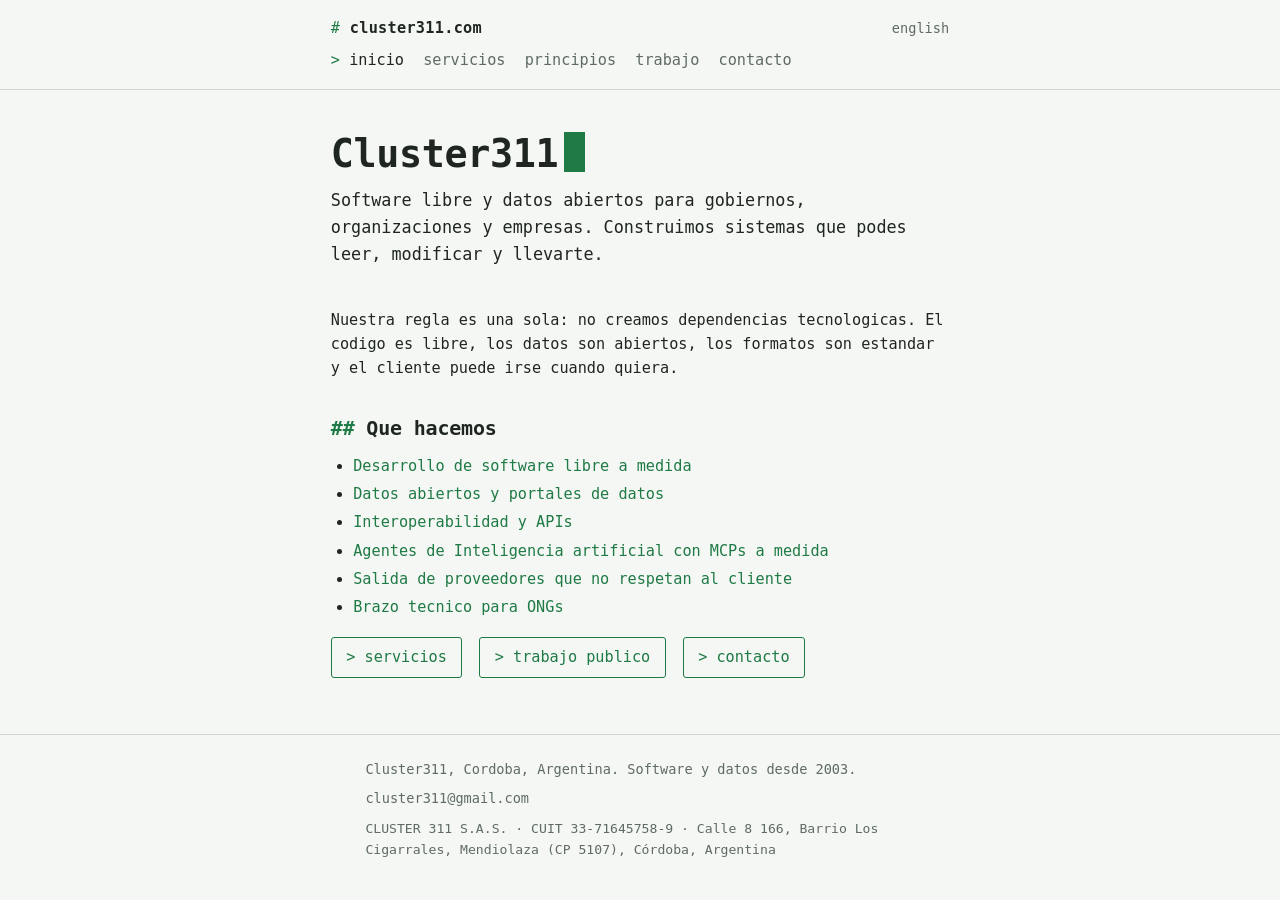
==== commit 4a201fe4: "Pie: nombre legal, CUIT y domicilio (como en la constancia de ARCA) Para la verificacion de la empre" ====
--- a/index.html
+++ b/index.html
@@ -63,6 +63,7 @@
     <div class="wrap">
       <span>Cluster311, Cordoba, Argentina. Software y datos desde 2003.</span>
       <a href="mailto:cluster311@gmail.com">cluster311@gmail.com</a>
+      <span class="legal">CLUSTER 311 S.A.S. · CUIT 33-71645758-9 · Calle 8 166, Barrio Los Cigarrales, Mendiolaza (CP 5107), Córdoba, Argentina</span>
     </div>
   </footer>
 </body>
--- a/css/base.css
+++ b/css/base.css
@@ -124,6 +124,7 @@
 }
 footer.site .wrap { display: flex; flex-wrap: wrap; gap: 0.5rem 2rem; }
 footer.site a { color: var(--fg-dim); }
+footer.site .legal { flex-basis: 100%; font-size: 0.82rem; }
 footer.site a:hover { color: var(--accent); }
 
 /* hero */
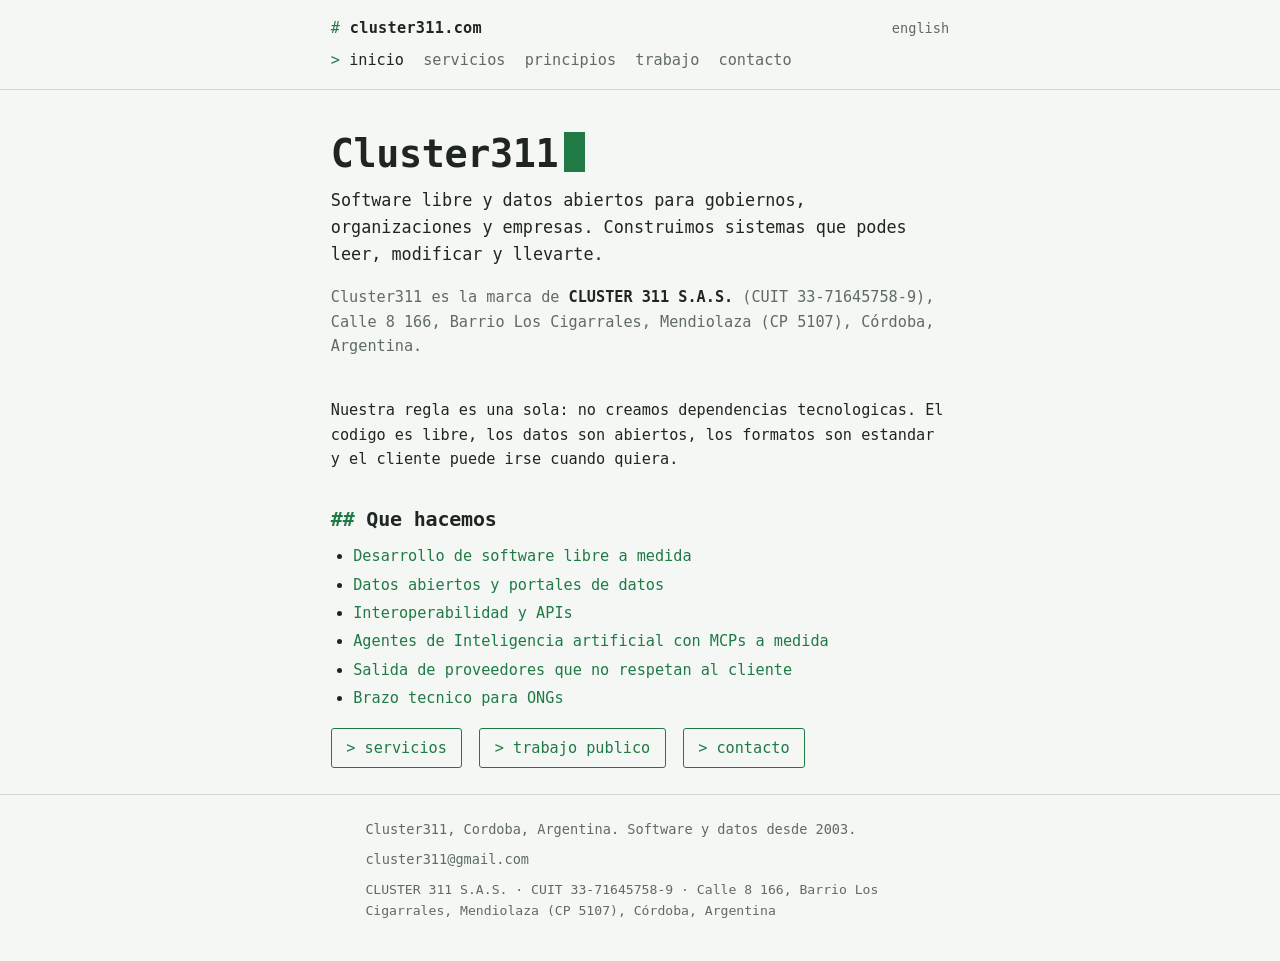
==== commit 15b11a56: "Nombre legal visible en el titulo, la portada y Contacto (verificacion de Meta) Co-Authored-By: Clau" ====
--- a/index.html
+++ b/index.html
@@ -3,7 +3,7 @@
 <head>
   <meta charset="utf-8">
   <meta name="viewport" content="width=device-width, initial-scale=1">
-  <title>Cluster311</title>
+  <title>Cluster311 - CLUSTER 311 S.A.S.</title>
   <meta name="description" content="Cluster311: software libre y datos abiertos para gobiernos, organizaciones y ONGs. Sin dependencias tecnologicas. Cordoba, Argentina.">
   <meta property="og:title" content="Cluster311">
   <meta property="og:description" content="Cluster311: software libre y datos abiertos para gobiernos, organizaciones y ONGs. Sin dependencias tecnologicas. Cordoba, Argentina.">
@@ -37,6 +37,8 @@
       <h1>Cluster311<span class="cursor" aria-hidden="true"></span></h1>
       <p class="lede">Software libre y datos abiertos para gobiernos, organizaciones y empresas.
         Construimos sistemas que podes leer, modificar y llevarte.</p>
+      <p class="razon-social">Cluster311 es la marca de <strong>CLUSTER 311 S.A.S.</strong> (CUIT 33-71645758-9),
+        Calle 8 166, Barrio Los Cigarrales, Mendiolaza (CP 5107), Córdoba, Argentina.</p>
     </section>
 
     <p>Nuestra regla es una sola: no creamos dependencias tecnologicas. El codigo es libre, los
--- a/css/base.css
+++ b/css/base.css
@@ -275,3 +275,5 @@
 .more li p { margin: 0.2rem 0 0; }
 .more li .links { font-size: 0.9rem; margin-top: 0.2rem; }
 .more li .links a + a::before { content: " / "; color: var(--fg-dim); }
+
+.razon-social { color: var(--fg-dim); font-size: 0.95rem; }
